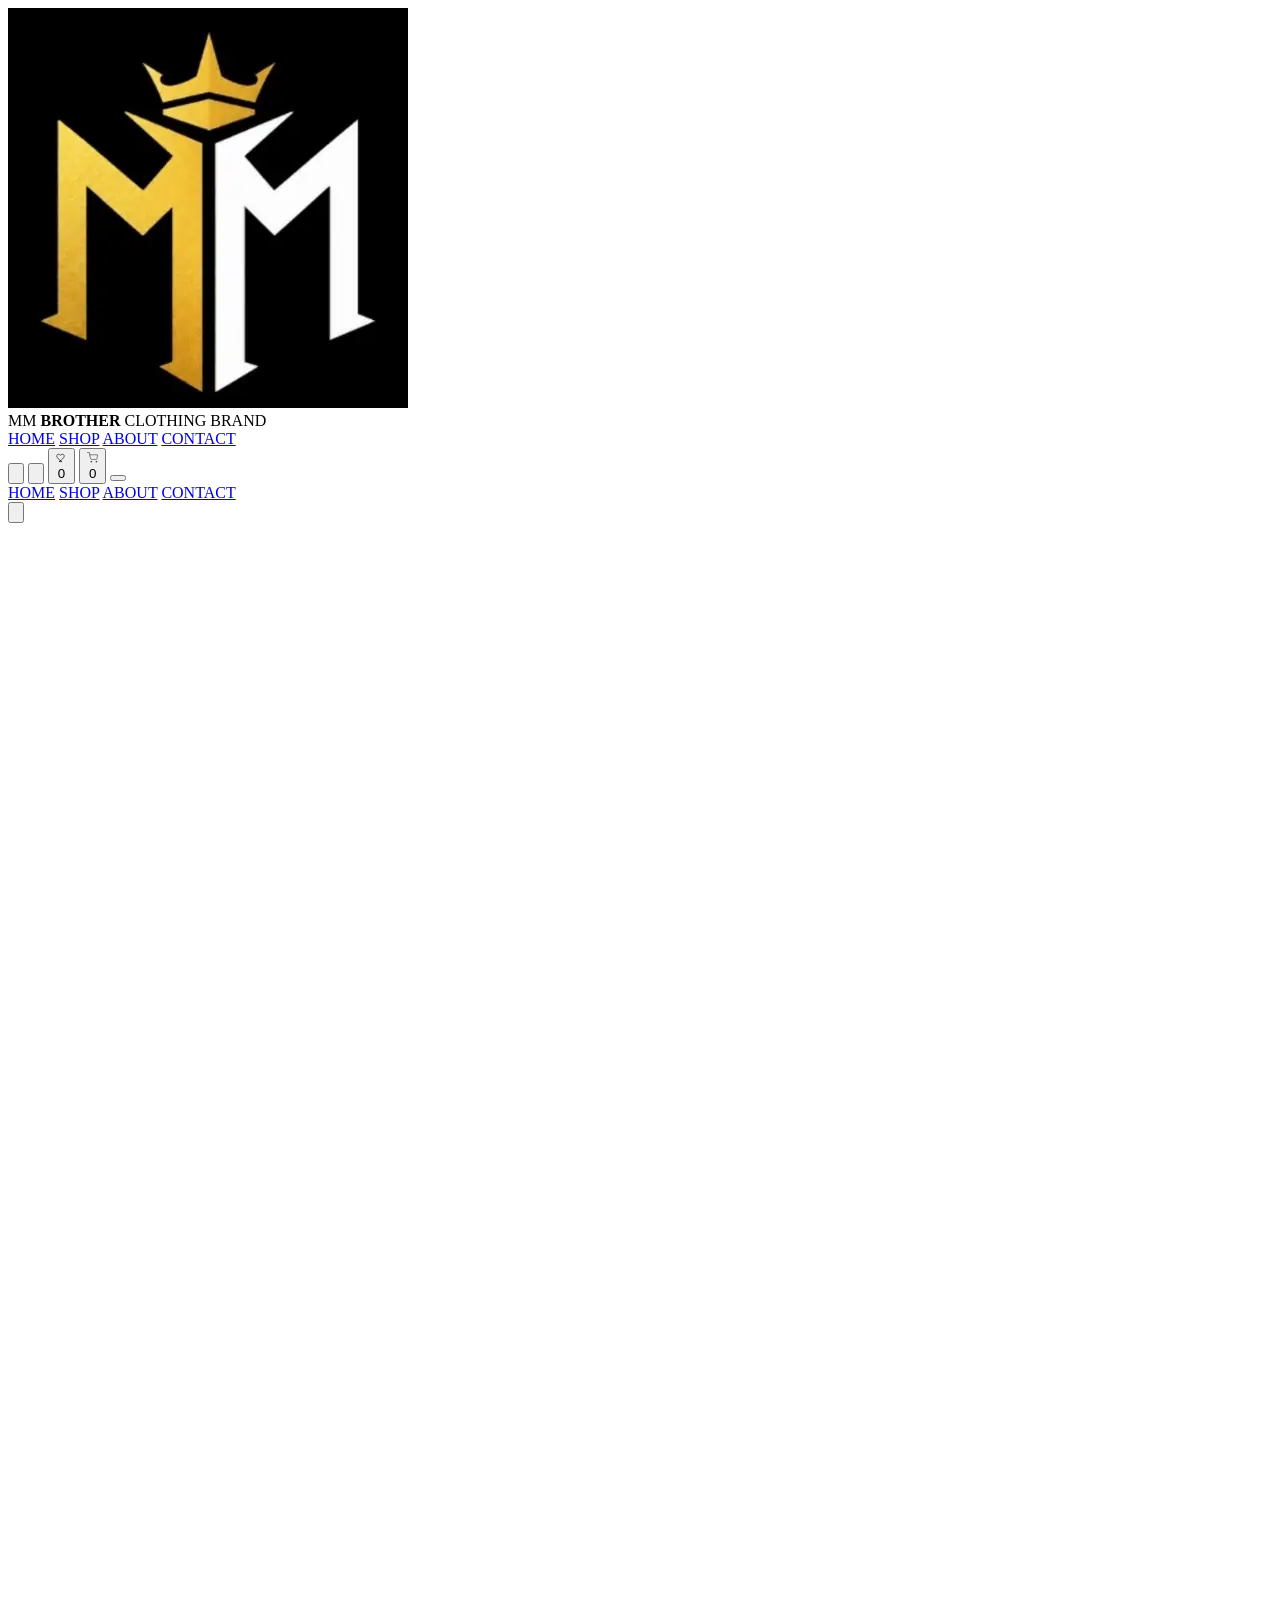
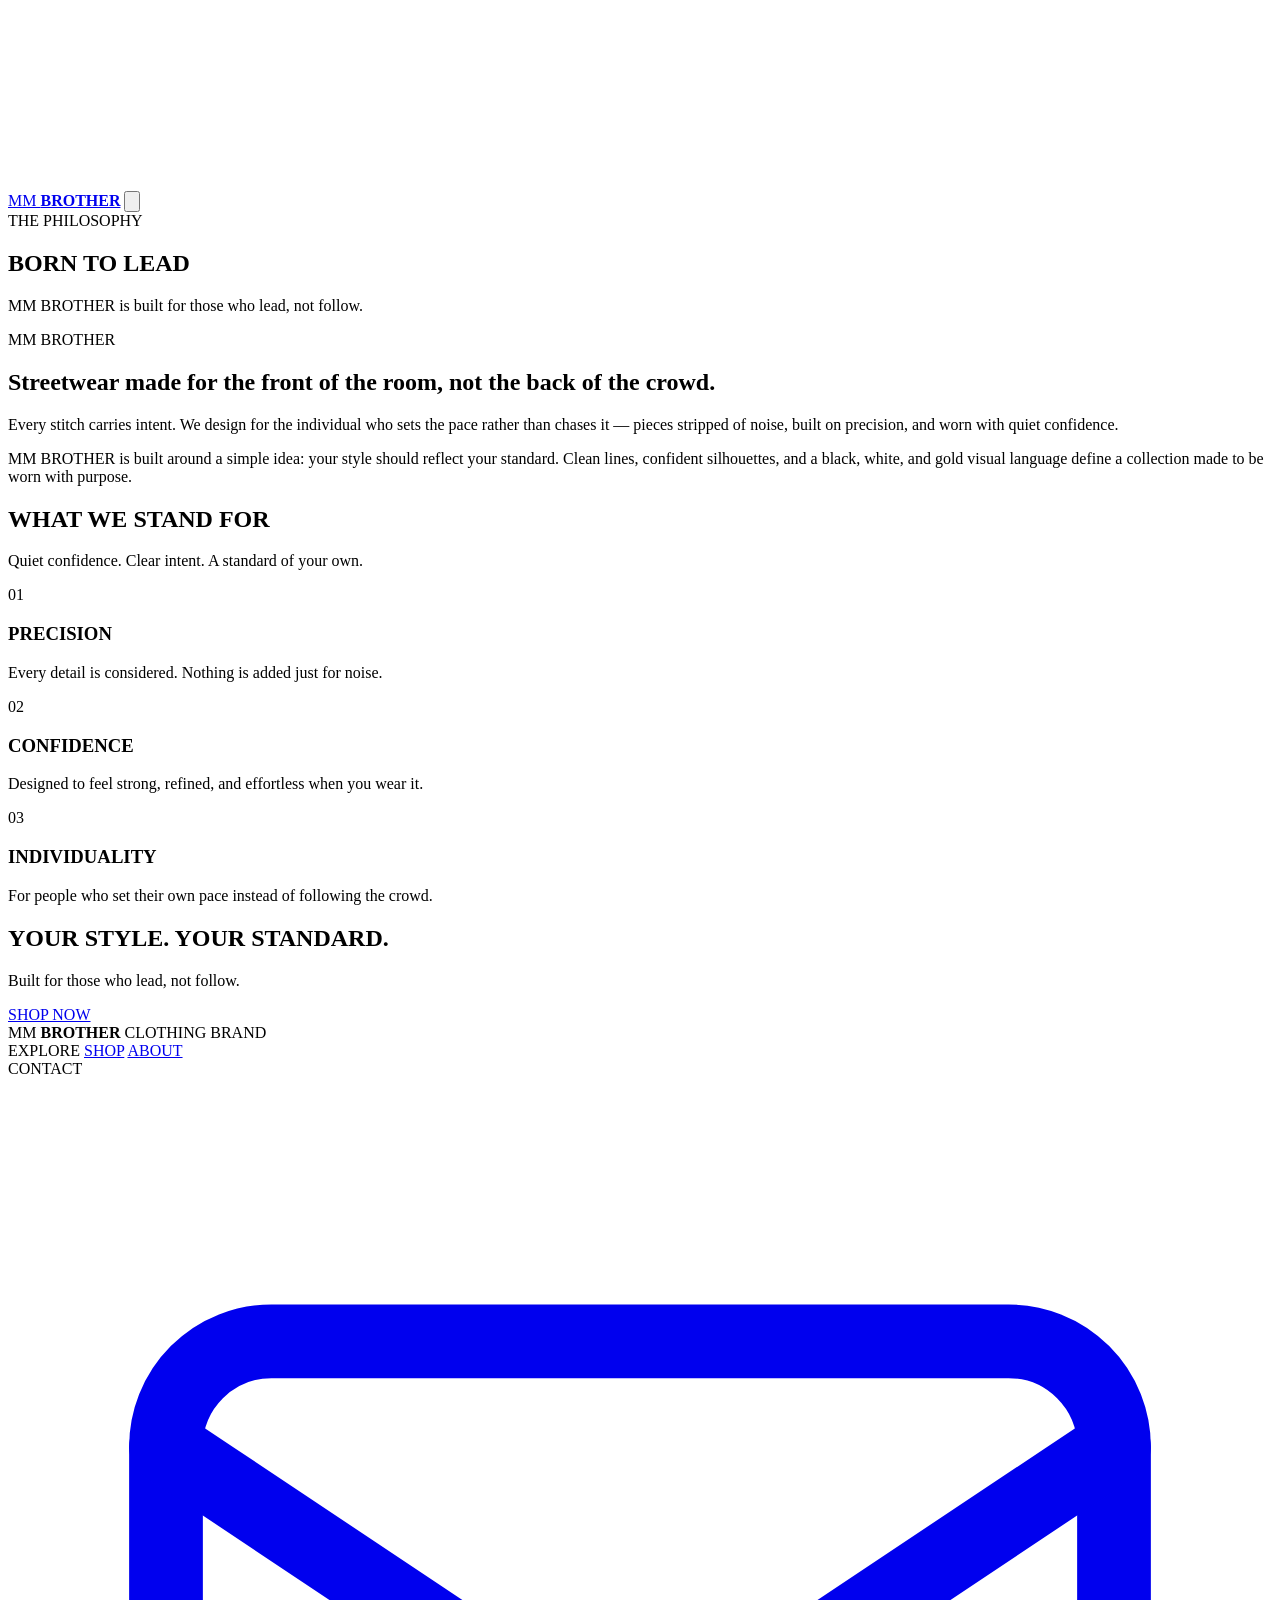
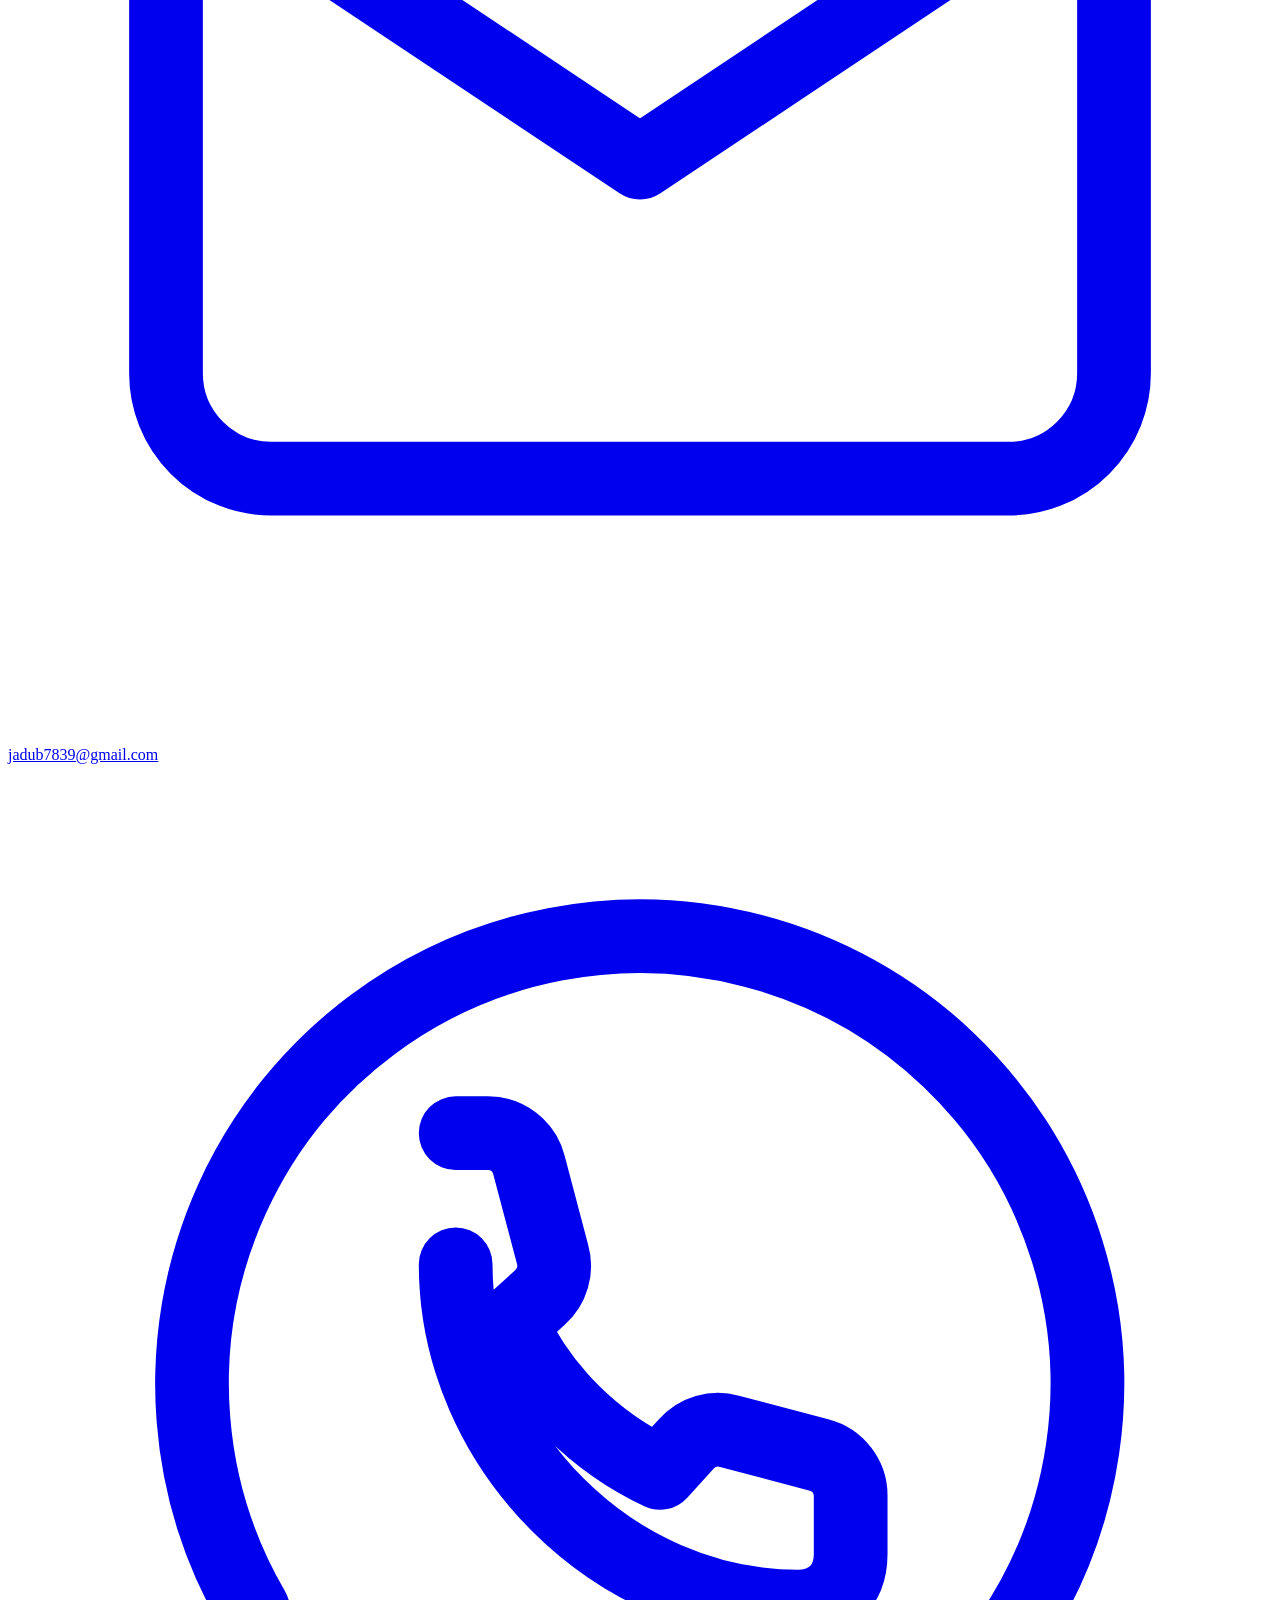
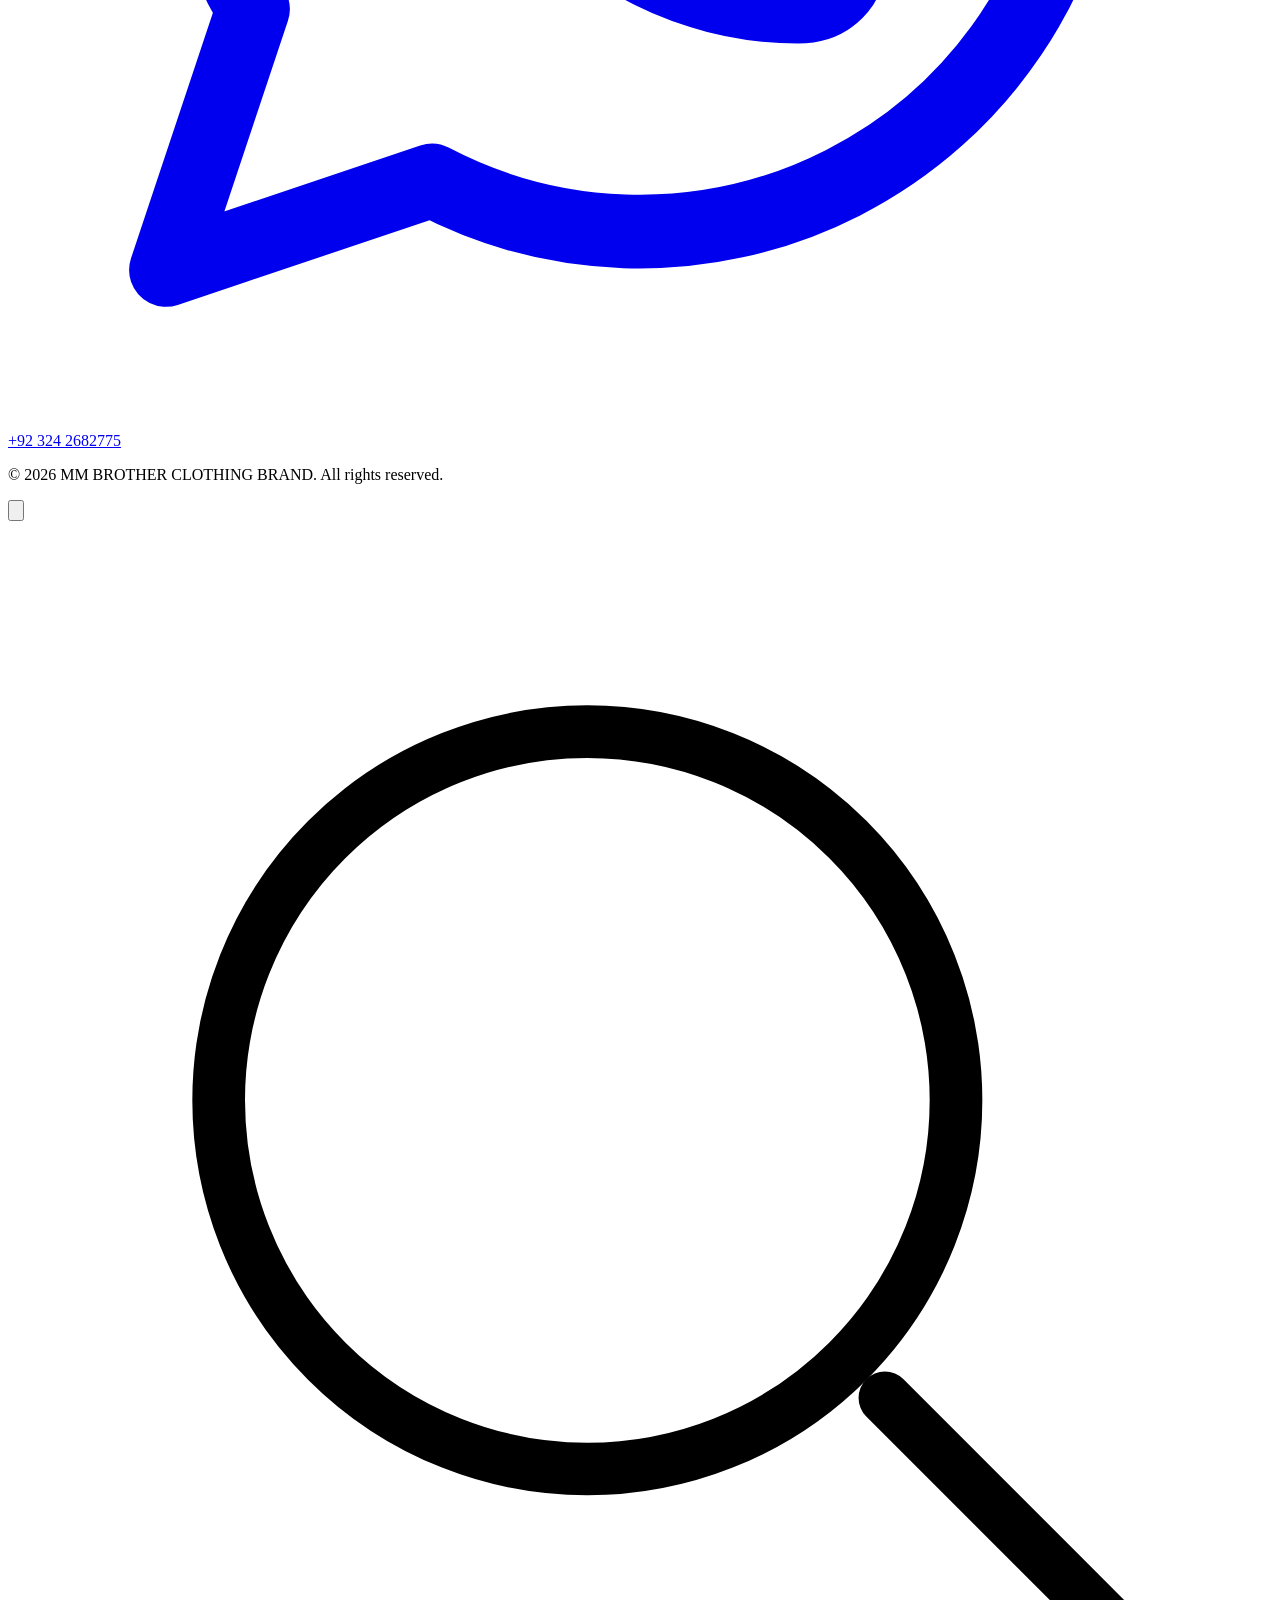
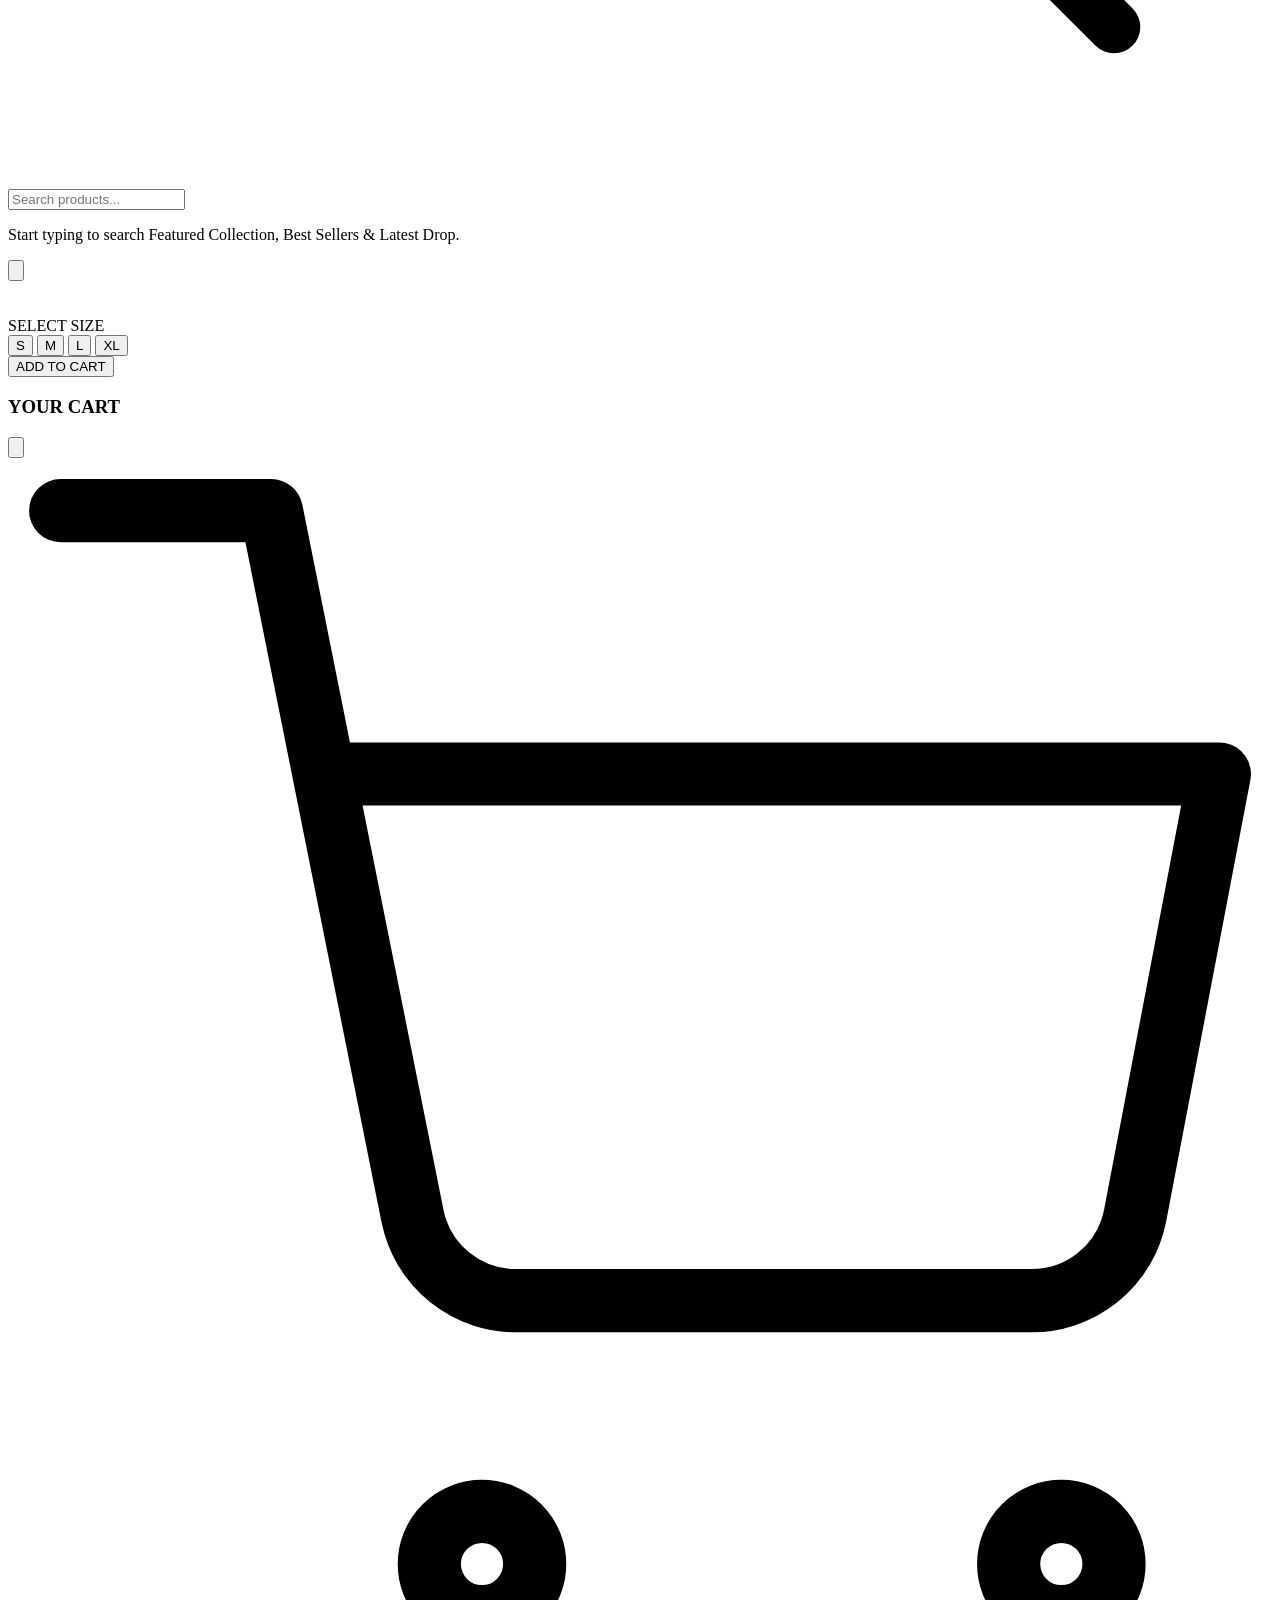
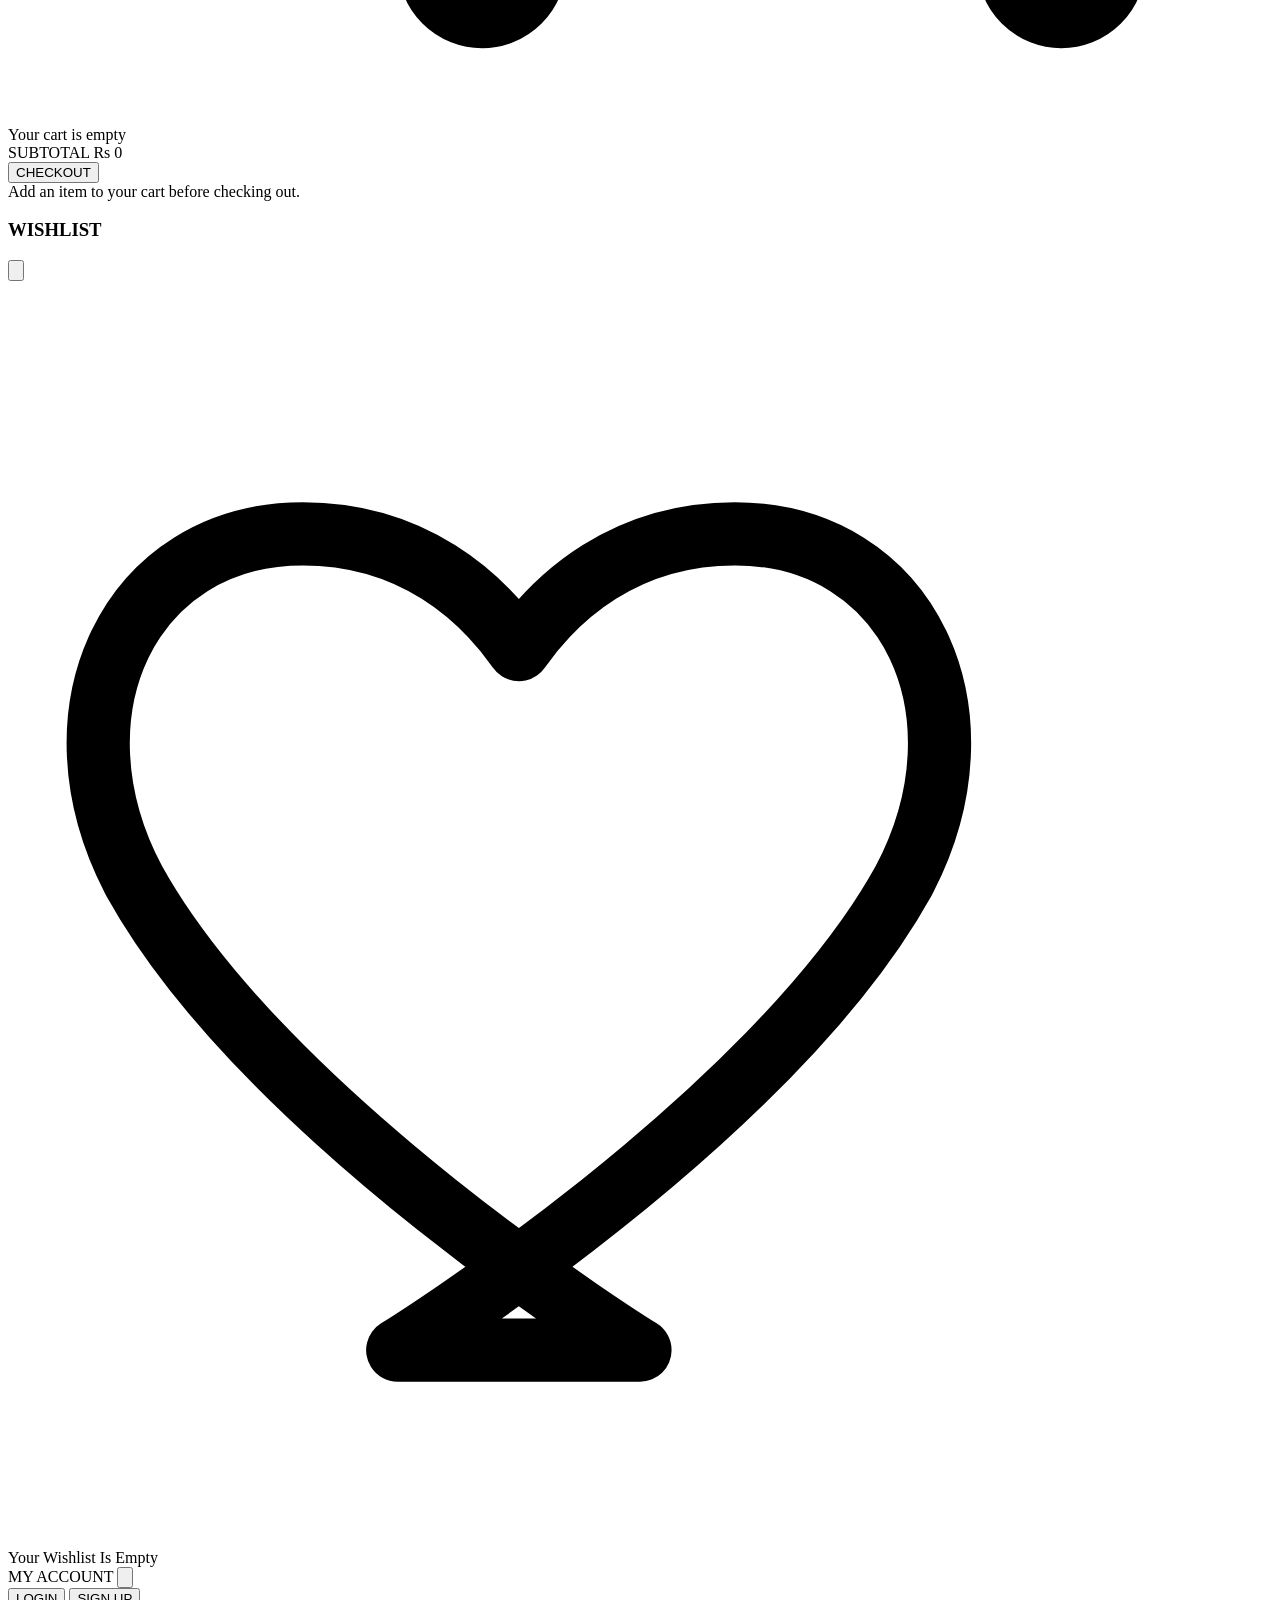
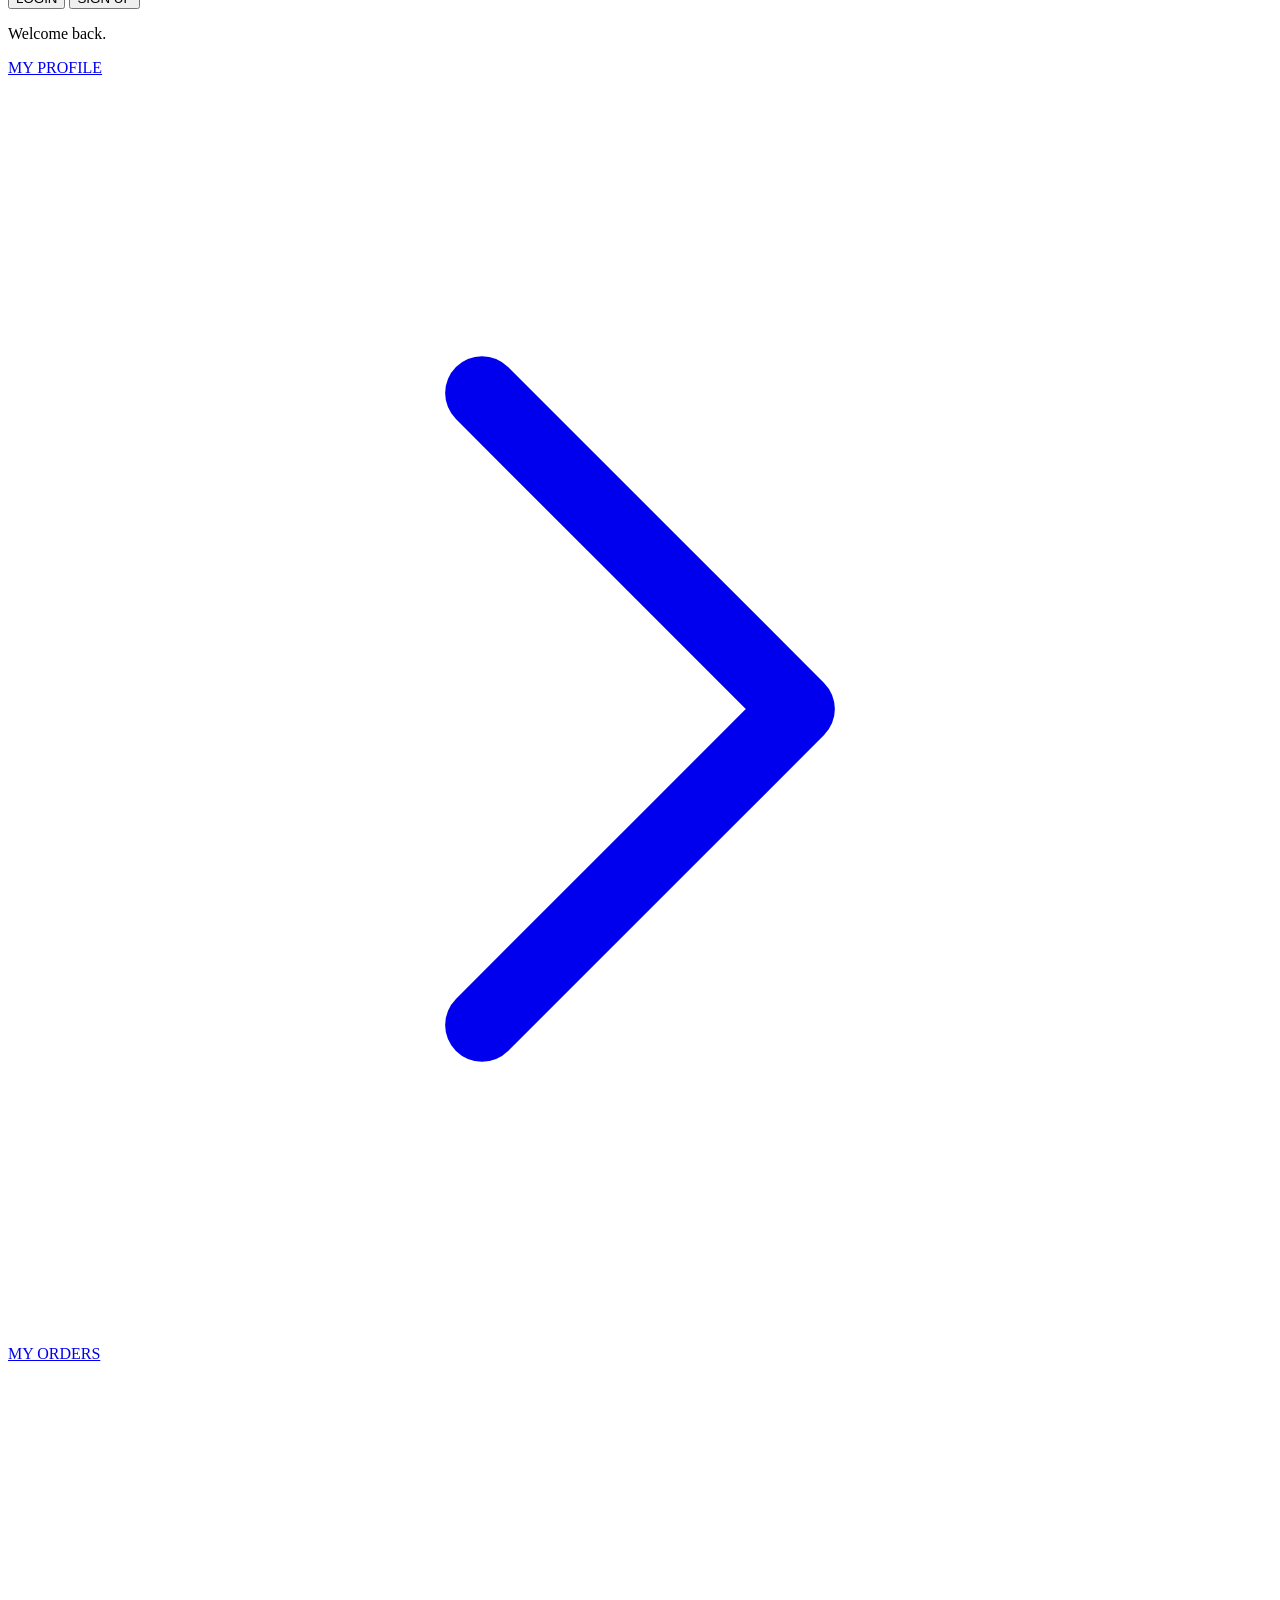
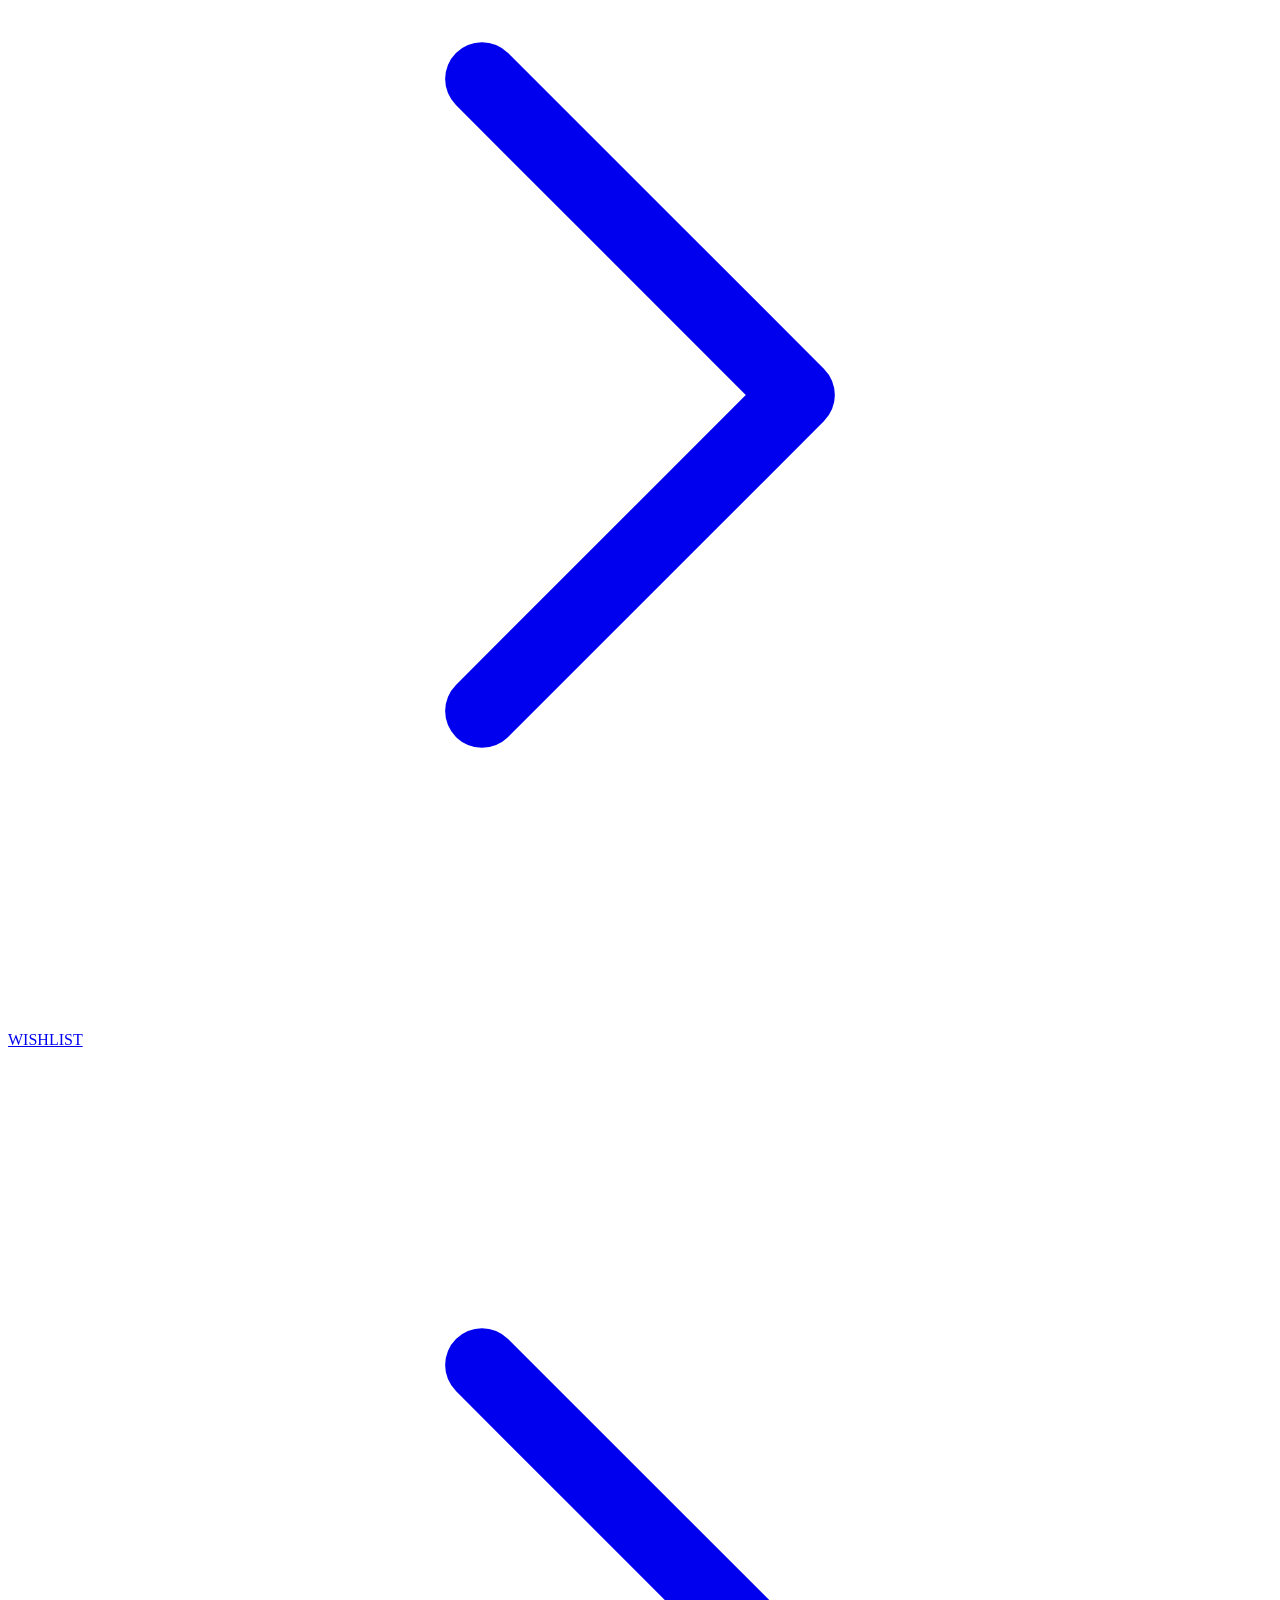
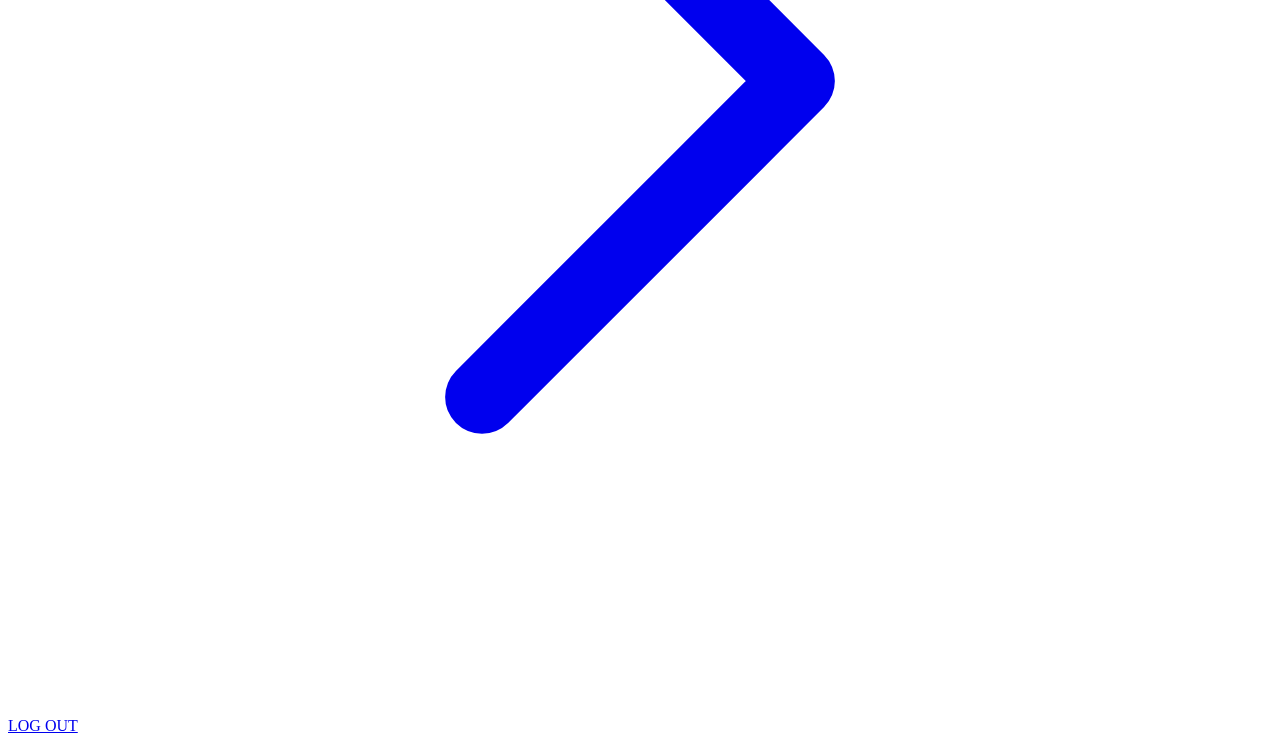
==== about.html @ 77993c88 "yeah mm-brother-website/ ├── index.html ├── shop.html ├── product.html ├── about.html ├── check" ====
<!DOCTYPE html>
<html lang="en">
<head>
<meta charset="UTF-8">
<meta name="viewport" content="width=device-width, initial-scale=1.0">
<title>MM BROTHER — Clothing Brand</title>
<link rel="preconnect" href="https://fonts.googleapis.com">
<link rel="preconnect" href="https://fonts.gstatic.com" crossorigin>
<link href="https://fonts.googleapis.com/css2?family=Bebas+Neue&family=Playfair+Display:ital@0;1&family=Jost:wght@300;400;500;600&display=swap" rel="stylesheet">
<!-- EmailJS: used to send the automatic welcome email from the Stay in the Know form (client-side email delivery). See the signup script near the end of the page for setup instructions. -->
<script src="https://cdn.jsdelivr.net/npm/@emailjs/browser@4/dist/email.min.js"></script>
<link rel="stylesheet" href="css/style.css">

</head>
<body style="overflow:hidden">

<audio id="orderConfirmSound" preload="auto" src="[data-uri]"></audio>

<div class="header-fade" id="headerFade"></div>

<!-- ===== HEADER ===== -->
<header id="siteHeader">
  <div class="logo-wrap">
    <div class="logo-mark"><img src="[data-uri]" alt="MM BROTHER crest"></div>
    <div class="logo-divider"></div>
    <div class="logo-text">
      <span class="logo-word">MM <b>BROTHER</b></span>
      <span class="logo-sub">CLOTHING&nbsp;BRAND</span>
    </div>
  </div>

  <nav class="main-nav">
    <a href="index.html">HOME</a>
    <a href="shop.html">SHOP</a>
    <a href="about.html" class="about-page-link">ABOUT</a>
    <a href="#contact">CONTACT</a>
  </nav>

  <div class="header-actions">
    <button class="icon-btn" id="searchIconBtn" aria-label="Search">
      <svg viewBox="0 0 24 24" fill="none" stroke="currentColor" stroke-linecap="round" stroke-linejoin="round"><circle cx="11" cy="11" r="7"></circle><line x1="21" y1="21" x2="16.65" y2="16.65"></line></svg>
    </button>
    <button class="icon-btn acct-desktop" id="accountBtnDesktop" aria-label="Account">
      <svg viewBox="0 0 24 24" fill="none" stroke="currentColor" stroke-linecap="round" stroke-linejoin="round"><path d="M20 21v-2a4 4 0 0 0-4-4H8a4 4 0 0 0-4 4v2"></path><circle cx="12" cy="7" r="4"></circle></svg>
    </button>
    <span class="action-divider acct-desktop"></span>
    <button class="icon-btn" id="wishlistIconBtn" aria-label="Wishlist">
      <svg viewBox="0 0 24 24" fill="none" stroke="currentColor" stroke-width="1.4" stroke-linecap="round" stroke-linejoin="round"><path d="M12 20.3s-7.1-4.4-9.6-8.9C.7 8.2 2.3 4.8 5.6 4.8c2.1 0 3.4 1.2 4.1 2.2.7-1 2-2.2 4.1-2.2 3.3 0 4.9 3.4 3.2 6.6-2.5 4.5-9.6 8.9-9.6 8.9z"></path></svg>
      <span class="cart-count" id="wishlistCountEl">0</span>
    </button>
    <button class="icon-btn" id="cartIconBtn" aria-label="Cart">
      <svg viewBox="0 0 24 24" fill="none" stroke="currentColor" stroke-linecap="round" stroke-linejoin="round"><circle cx="9" cy="21" r="1"></circle><circle cx="20" cy="21" r="1"></circle><path d="M1 1h4l2.68 13.39a2 2 0 0 0 2 1.61h9.72a2 2 0 0 0 2-1.61L23 6H6"></path></svg>
      <span class="cart-count" id="cartCountEl">0</span>
    </button>
    <button class="burger" id="burgerBtn" aria-label="Menu" aria-expanded="false">
      <span></span><span></span><span></span>
    </button>
  </div>
</header>

<div class="mobile-nav" id="mobileNav">
  <a href="index.html">HOME</a>
  <a href="shop.html">SHOP</a>
  <a href="about.html" class="about-page-link">ABOUT</a>
  <a href="#contact">CONTACT</a>
  <div class="m-sub">
    <button class="icon-btn" id="accountBtnMobile" aria-label="Account">
      <svg viewBox="0 0 24 24" fill="none" stroke="currentColor" stroke-linecap="round" stroke-linejoin="round"><path d="M20 21v-2a4 4 0 0 0-4-4H8a4 4 0 0 0-4 4v2"></path><circle cx="12" cy="7" r="4"></circle></svg>
    </button>
  </div>
</div>

<!-- ===== WHATSAPP FLOATING BUTTON ===== -->
<a href="https://wa.me/923242682775" target="_blank" rel="noopener" class="whatsapp-float" aria-label="Chat with us on WhatsApp">
  <svg viewBox="0 0 24 24" xmlns="http://www.w3.org/2000/svg" aria-hidden="true" focusable="false"><path fill="#FFFFFF" d="M17.472 14.382c-.297-.149-1.758-.867-2.03-.967-.273-.099-.471-.148-.67.15-.197.297-.767.966-.94 1.164-.173.199-.347.223-.644.075-.297-.15-1.255-.463-2.39-1.475-.883-.788-1.48-1.761-1.653-2.059-.173-.297-.018-.458.13-.606.134-.133.298-.347.446-.52.149-.174.198-.298.298-.497.099-.198.05-.371-.025-.52-.075-.149-.669-1.612-.916-2.207-.242-.579-.487-.5-.669-.51l-.57-.01c-.198 0-.52.074-.792.372-.272.297-1.04 1.016-1.04 2.479 0 1.462 1.065 2.875 1.213 3.074.149.198 2.096 3.2 5.077 4.487.709.306 1.262.489 1.694.625.712.227 1.36.195 1.871.118.571-.085 1.758-.719 2.006-1.413.248-.694.248-1.289.173-1.413-.074-.124-.272-.198-.57-.347m-5.421 7.403h-.004a9.87 9.87 0 01-5.031-1.378l-.361-.214-3.741.982.998-3.648-.235-.374a9.86 9.86 0 01-1.51-5.26c.001-5.45 4.436-9.884 9.888-9.884a9.82 9.82 0 016.988 2.898 9.825 9.825 0 012.893 6.994c-.003 5.45-4.437 9.884-9.885 9.884m8.413-18.297A11.815 11.815 0 0012.05 0C5.495 0 .16 5.335.157 11.892c0 2.096.547 4.142 1.588 5.945L.057 24l6.305-1.654a11.882 11.882 0 005.683 1.448h.005c6.554 0 11.89-5.335 11.893-11.893a11.821 11.821 0 00-3.48-8.413z"/></svg>
</a>

<!-- ===== ABOUT PAGE ===== -->
<div class="about-overlay open" id="aboutOverlay" aria-label="About MM Brother">
  <div class="about-topbar">
    <a href="#" class="about-logo" id="aboutLogoBack">MM <b>BROTHER</b></a>
    <button type="button" class="about-close" id="aboutClose" aria-label="Close About page">
      <svg viewBox="0 0 24 24" fill="none" stroke="currentColor" stroke-width="1.6" stroke-linecap="round" stroke-linejoin="round"><line x1="4" y1="4" x2="20" y2="20"></line><line x1="20" y1="4" x2="4" y2="20"></line></svg>
    </button>
  </div>

  <section class="about-hero">
    <div class="about-hero-inner">
      <div class="about-eyebrow"><span class="line"></span> THE PHILOSOPHY <span class="line"></span></div>
      <h1 class="about-title">BORN <span class="accent">TO</span> LEAD</h1>
      <p class="about-hero-sub">MM BROTHER is built for those who lead, not follow.</p>
    </div>
  </section>

  <section class="about-story">
    <div class="about-story-grid">
      <div class="about-story-label">MM <span class="accent">BROTHER</span></div>
      <div class="about-story-copy">
        <h2>Streetwear made for the front of the room, not the back of the crowd.</h2>
        <p>Every stitch carries intent. We design for the individual who sets the pace rather than chases it — pieces stripped of noise, built on precision, and worn with quiet confidence.</p>
        <p>MM BROTHER is built around a simple idea: your style should reflect your standard. Clean lines, confident silhouettes, and a black, white, and gold visual language define a collection made to be worn with purpose.</p>
      </div>
    </div>
  </section>

  <section class="about-values">
    <div class="about-values-inner">
      <div class="about-values-head">
        <h2>WHAT WE <span class="accent">STAND FOR</span></h2>
        <p>Quiet confidence. Clear intent. A standard of your own.</p>
      </div>
      <div class="about-values-grid">
        <article class="about-value">
          <div class="about-value-number">01</div>
          <h3>PRECISION</h3>
          <p>Every detail is considered. Nothing is added just for noise.</p>
        </article>
        <article class="about-value">
          <div class="about-value-number">02</div>
          <h3>CONFIDENCE</h3>
          <p>Designed to feel strong, refined, and effortless when you wear it.</p>
        </article>
        <article class="about-value">
          <div class="about-value-number">03</div>
          <h3>INDIVIDUALITY</h3>
          <p>For people who set their own pace instead of following the crowd.</p>
        </article>
      </div>
    </div>
  </section>

  <section class="about-footer-cta">
    <h2>YOUR STYLE. <span class="accent">YOUR STANDARD.</span></h2>
    <p>Built for those who lead, not follow.</p>
    <a href="shop.html" class="btn btn-solid about-shop-btn">SHOP NOW</a>
  </section>
</div>

<footer class="site-footer" id="contact">
  <div class="footer-top">
    <div class="footer-brand">
      <span class="footer-logo">MM <b>BROTHER</b></span>
      <span class="footer-tagline">CLOTHING&nbsp;BRAND</span>
    </div>

    <nav class="footer-nav">
      <span class="footer-col-title">EXPLORE</span>
      <a href="shop.html">SHOP</a>
      <a href="about.html" class="about-page-link">ABOUT</a>
    </nav>

    <div class="footer-contact">
      <span class="footer-col-title">CONTACT</span>
      <a href="mailto:jadub7839@gmail.com" class="footer-contact-link">
        <svg viewBox="0 0 24 24" fill="none" stroke="currentColor" stroke-width="1.4" stroke-linecap="round" stroke-linejoin="round"><rect x="3" y="5" width="18" height="14" rx="2"></rect><path d="M3 7l9 6 9-6"></path></svg>
        jadub7839@gmail.com
      </a>
      <a href="https://wa.me/923242682775" target="_blank" rel="noopener" class="footer-contact-link">
        <svg viewBox="0 0 24 24" fill="none" stroke="currentColor" stroke-width="1.4" stroke-linecap="round" stroke-linejoin="round"><path d="M3 21l1.65-4.95A8.5 8.5 0 1 1 8.05 19.3L3 21z"></path><path d="M8.5 9.5c0 3.5 3 6.5 6.5 6.5.6 0 1-.4 1-1v-1.1a.8.8 0 0 0-.6-.78l-1.7-.45a.8.8 0 0 0-.82.24l-.5.55a5.9 5.9 0 0 1-2.83-2.83l.55-.5a.8.8 0 0 0 .24-.82l-.45-1.7a.8.8 0 0 0-.78-.6H8.5"></path></svg>
        +92 324 2682775
      </a>
    </div>

  </div>

  <div class="footer-divider"></div>

  <div class="footer-bottom">
    <p class="footer-copy">&copy; 2026 MM BROTHER CLOTHING BRAND. All rights reserved.</p>
  </div>
</footer>

<!-- ===== SEARCH OVERLAY ===== -->
<div class="search-overlay" id="searchOverlay">
  <div class="search-panel">
    <button class="search-close" id="searchClose" aria-label="Close search">
      <svg viewBox="0 0 24 24" fill="none" stroke="currentColor" stroke-width="1.6" stroke-linecap="round" stroke-linejoin="round"><line x1="4" y1="4" x2="20" y2="20"></line><line x1="20" y1="4" x2="4" y2="20"></line></svg>
    </button>
    <div class="search-bar">
      <svg viewBox="0 0 24 24" fill="none" stroke="currentColor" stroke-linecap="round" stroke-linejoin="round"><circle cx="11" cy="11" r="7"></circle><line x1="21" y1="21" x2="16.65" y2="16.65"></line></svg>
      <input type="text" class="search-input" id="searchInput" placeholder="Search products..." autocomplete="off">
    </div>
    <div class="search-body" id="searchBody">
      <p class="search-hint">Start typing to search Featured Collection, Best Sellers &amp; Latest Drop.</p>
    </div>
  </div>
</div>

<!-- ===== QUICK VIEW MODAL ===== -->
<div class="qv-overlay" id="qvOverlay">
  <div class="qv-panel">
    <button class="qv-close" id="qvClose" aria-label="Close quick view">
      <svg viewBox="0 0 24 24" fill="none" stroke="currentColor" stroke-width="1.6" stroke-linecap="round" stroke-linejoin="round"><line x1="4" y1="4" x2="20" y2="20"></line><line x1="20" y1="4" x2="4" y2="20"></line></svg>
    </button>
    <div class="qv-image">
      <img id="qvImage" src="" alt="">
    </div>
    <div class="qv-info">
      <h3 class="qv-name" id="qvName"></h3>
      <span class="qv-price" id="qvPrice"></span>
      <div class="qv-sizes-label" id="qvSizesLabel">SELECT SIZE</div>
      <div class="qv-sizes" id="qvSizes">
        <button class="qv-size">S</button>
        <button class="qv-size">M</button>
        <button class="qv-size">L</button>
        <button class="qv-size">XL</button>
      </div>
      <button class="btn btn-solid qv-add" id="qvAddBtn">ADD TO CART</button>
    </div>
  </div>
</div>

<!-- ===== CART DRAWER ===== -->
<div class="cart-overlay" id="cartOverlay">
  <div class="cart-drawer" role="dialog" aria-label="Shopping cart">
    <div class="cart-drawer-head">
      <h3 class="cart-drawer-title">YOUR CART <span id="cartDrawerCount"></span></h3>
      <button class="cart-close" id="cartClose" aria-label="Close cart">
        <svg viewBox="0 0 24 24" fill="none" stroke="currentColor" stroke-width="1.6" stroke-linecap="round" stroke-linejoin="round"><line x1="4" y1="4" x2="20" y2="20"></line><line x1="20" y1="4" x2="4" y2="20"></line></svg>
      </button>
    </div>
    <div class="cart-drawer-body" id="cartDrawerBody">
      <div class="cart-empty" id="cartEmptyState">
        <svg viewBox="0 0 24 24" fill="none" stroke="currentColor" stroke-width="1.2" stroke-linecap="round" stroke-linejoin="round"><circle cx="9" cy="21" r="1"></circle><circle cx="20" cy="21" r="1"></circle><path d="M1 1h4l2.68 13.39a2 2 0 0 0 2 1.61h9.72a2 2 0 0 0 2-1.61L23 6H6"></path></svg>
        <span>Your cart is empty</span>
      </div>
    </div>
    <div class="cart-drawer-footer">
      <div class="cart-subtotal-row">
        <span class="cart-subtotal-label">SUBTOTAL</span>
        <span class="cart-subtotal-value" id="cartSubtotal">Rs 0</span>
      </div>
      <button type="button" class="btn btn-solid" id="checkoutBtn">CHECKOUT</button>
      <div class="cart-empty-note" id="checkoutEmptyNote">Add an item to your cart before checking out.</div>
    </div>
  </div>
</div>

<!-- ===== WISHLIST PANEL ===== -->
<div class="wishlist-overlay" id="wishlistOverlay">
  <div class="wishlist-drawer" role="dialog" aria-label="Wishlist">
    <div class="wishlist-drawer-head">
      <h3 class="wishlist-drawer-title">WISHLIST <span id="wishlistDrawerCount"></span></h3>
      <button class="wishlist-close" id="wishlistClose" aria-label="Close wishlist">
        <svg viewBox="0 0 24 24" fill="none" stroke="currentColor" stroke-width="1.6" stroke-linecap="round" stroke-linejoin="round"><line x1="4" y1="4" x2="20" y2="20"></line><line x1="20" y1="4" x2="4" y2="20"></line></svg>
      </button>
    </div>
    <div class="wishlist-drawer-body" id="wishlistDrawerBody">
      <div class="wishlist-empty" id="wishlistEmptyState">
        <svg viewBox="0 0 24 24" fill="none" stroke="currentColor" stroke-width="1.2" stroke-linecap="round" stroke-linejoin="round"><path d="M12 20.3s-7.1-4.4-9.6-8.9C.7 8.2 2.3 4.8 5.6 4.8c2.1 0 3.4 1.2 4.1 2.2.7-1 2-2.2 4.1-2.2 3.3 0 4.9 3.4 3.2 6.6-2.5 4.5-9.6 8.9-9.6 8.9z"></path></svg>
        <span class="wishlist-empty-title">Your Wishlist Is Empty</span>
      </div>
    </div>
  </div>
</div>

<!-- ===== ACCOUNT PANEL ===== -->
<div class="acct-overlay" id="acctOverlay"></div>
<div class="acct-panel" id="acctPanel" role="dialog" aria-label="My Account">
  <div class="acct-head">
    <span class="acct-title">MY ACCOUNT</span>
    <button class="acct-close" id="acctClose" aria-label="Close account panel">
      <svg viewBox="0 0 24 24" fill="none" stroke="currentColor" stroke-width="1.6" stroke-linecap="round" stroke-linejoin="round"><line x1="4" y1="4" x2="20" y2="20"></line><line x1="20" y1="4" x2="4" y2="20"></line></svg>
    </button>
  </div>
  <div class="acct-body">

    <div class="acct-guest" id="acctGuestView">
      <button class="btn btn-solid" id="acctLoginBtn">LOGIN</button>
      <button class="btn btn-outline" id="acctSignupBtn">SIGN UP</button>
    </div>

    <div class="acct-user" id="acctUserView">
      <p class="acct-user-greet">Welcome back.</p>
      <a href="#" class="acct-nav-link">
        MY PROFILE
        <svg viewBox="0 0 24 24" fill="none" stroke="currentColor" stroke-width="1.4" stroke-linecap="round" stroke-linejoin="round"><path d="M9 18l6-6-6-6"></path></svg>
      </a>
      <a href="#" class="acct-nav-link">
        MY ORDERS
        <svg viewBox="0 0 24 24" fill="none" stroke="currentColor" stroke-width="1.4" stroke-linecap="round" stroke-linejoin="round"><path d="M9 18l6-6-6-6"></path></svg>
      </a>
      <a href="#" class="acct-nav-link">
        WISHLIST
        <svg viewBox="0 0 24 24" fill="none" stroke="currentColor" stroke-width="1.4" stroke-linecap="round" stroke-linejoin="round"><path d="M9 18l6-6-6-6"></path></svg>
      </a>
      <a href="#" class="acct-nav-link logout" id="acctLogoutBtn">LOG OUT</a>
    </div>

  </div>
</div>

<script src="js/script.js" defer></script>

</body>
</html>
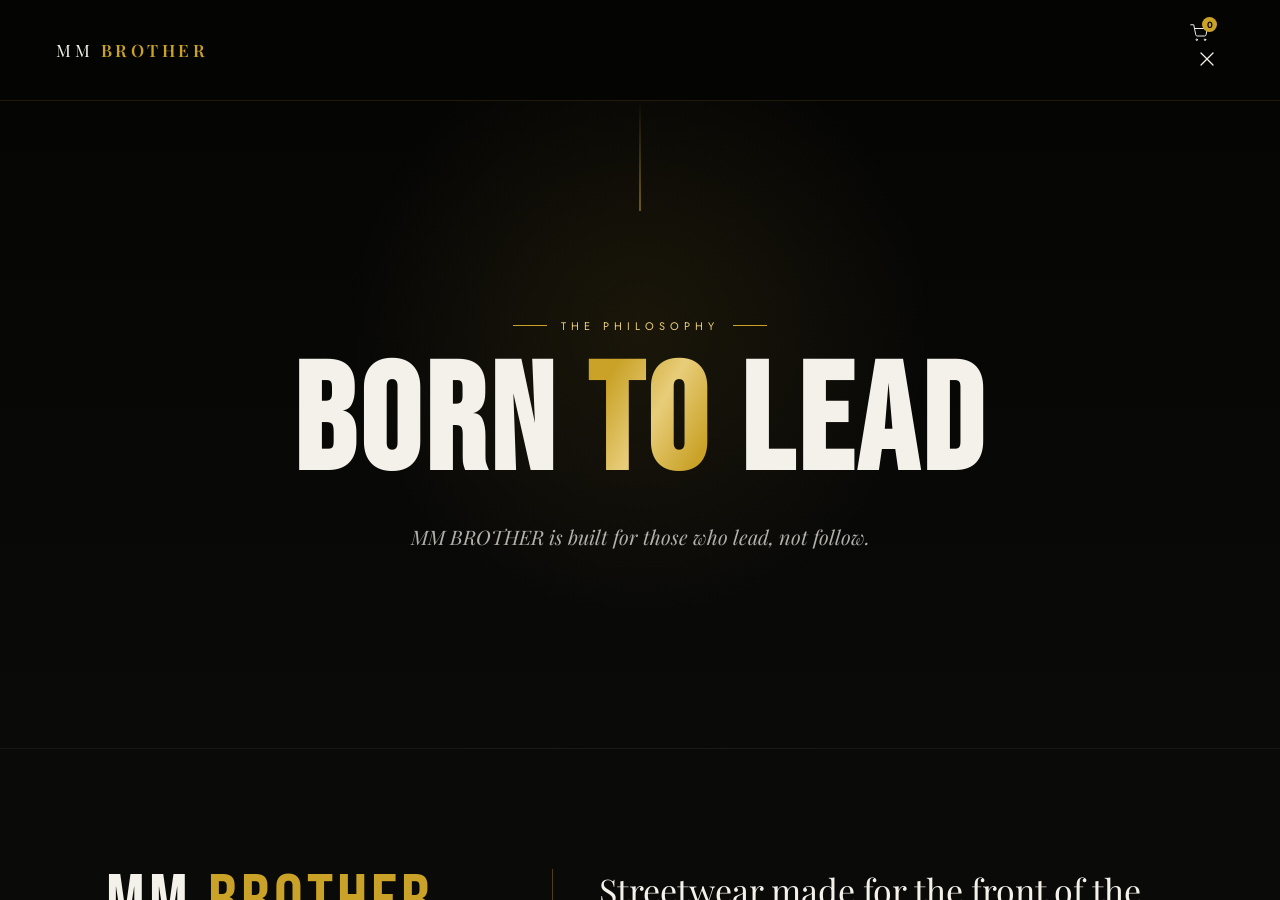
==== commit 1beb83de: "Fix HTML structure and add cart button" ====
--- a/about.html
+++ b/about.html
@@ -1,4 +1,4 @@
-<!DOCTYPE html>
+ <!DOCTYPE html>
 <html lang="en">
 <head>
 <meta charset="UTF-8">
@@ -79,9 +79,15 @@
 <div class="about-overlay open" id="aboutOverlay" aria-label="About MM Brother">
   <div class="about-topbar">
     <a href="#" class="about-logo" id="aboutLogoBack">MM <b>BROTHER</b></a>
-    <button type="button" class="about-close" id="aboutClose" aria-label="Close About page">
-      <svg viewBox="0 0 24 24" fill="none" stroke="currentColor" stroke-width="1.6" stroke-linecap="round" stroke-linejoin="round"><line x1="4" y1="4" x2="20" y2="20"></line><line x1="20" y1="4" x2="4" y2="20"></line></svg>
-    </button>
+    <div class="topbar-actions">
+      <button class="icon-btn" id="aboutCartIconBtn" aria-label="Cart" data-cart-icon-extra>
+        <svg viewBox="0 0 24 24" fill="none" stroke="currentColor" stroke-linecap="round" stroke-linejoin="round"><circle cx="9" cy="21" r="1"></circle><circle cx="20" cy="21" r="1"></circle><path d="M1 1h4l2.68 13.39a2 2 0 0 0 2 1.61h9.72a2 2 0 0 0 2-1.61L23 6H6"></path></svg>
+        <span class="cart-count" id="aboutCartCountEl" data-cart-count-extra>0</span>
+      </button>
+      <button type="button" class="about-close" id="aboutClose" aria-label="Close About page">
+        <svg viewBox="0 0 24 24" fill="none" stroke="currentColor" stroke-width="1.6" stroke-linecap="round" stroke-linejoin="round"><line x1="4" y1="4" x2="20" y2="20"></line><line x1="20" y1="4" x2="4" y2="20"></line></svg>
+      </button>
+    </div>
   </div>
 
   <section class="about-hero">
--- a/css/style.css
+++ b/css/style.css
@@ -0,0 +1,3473 @@
+  :root{
+    --black: #0a0a09;
+    --black-deep: #050504;
+    --white: #f3f1ea;
+    --gold: #c9a227;
+    --gold-light: #e8cd7a;
+    --gold-dim: rgba(201,162,39,0.35);
+    --gold-faint: rgba(201,162,39,0.14);
+    --confirm-green: #3fb875;
+    --confirm-green-dim: rgba(63,184,117,0.3);
+  }
+
+  *{margin:0;padding:0;box-sizing:border-box;}
+
+  html{scroll-behavior:smooth;}
+
+  body{
+    background:var(--black);
+    color:var(--white);
+    font-family:'Jost', sans-serif;
+    overflow-x:hidden;
+    -webkit-font-smoothing:antialiased;
+  }
+
+  a{text-decoration:none;color:inherit;}
+  button{font-family:inherit;cursor:pointer;}
+  ul{list-style:none;}
+
+  ::selection{background:var(--gold);color:var(--black);}
+
+  :focus-visible{outline:1px solid var(--gold-light);outline-offset:3px;}
+
+  /* ---------- Header ---------- */
+  .header-fade{
+    position:fixed;
+    top:0; left:0; right:0;
+    height:280px;
+    z-index:45;
+    pointer-events:none;
+    background:linear-gradient(to bottom,
+      rgba(5,5,4,0.62) 0%,
+      rgba(5,5,4,0.48) 20%,
+      rgba(5,5,4,0.32) 40%,
+      rgba(5,5,4,0.18) 60%,
+      rgba(5,5,4,0.08) 80%,
+      rgba(5,5,4,0) 100%);
+    transition:opacity .5s ease;
+  }
+  .header-fade.hidden{ opacity:0; }
+
+  header{
+    position:fixed;
+    top:0; left:0; right:0;
+    z-index:50;
+    display:flex;
+    align-items:center;
+    justify-content:space-between;
+    padding:26px 56px;
+    background:transparent;
+    transition:padding .4s ease, background .4s ease;
+  }
+
+  header::after{
+    content:'';
+    position:absolute;
+    left:0; right:0; bottom:0;
+    height:1px;
+    background:var(--gold-faint);
+    opacity:0;
+    transition:opacity .5s ease;
+    pointer-events:none;
+  }
+
+  header.scrolled{
+    padding:15px 56px;
+    background:rgba(5,5,4,0.94);
+    backdrop-filter:blur(12px);
+  }
+
+  header.scrolled::after{
+    opacity:1;
+  }
+
+  .logo-wrap{
+    display:flex;
+    align-items:center;
+    gap:16px;
+    flex:1;
+  }
+
+  .logo-mark{
+    position:relative;
+    width:46px;
+    height:46px;
+    flex:none;
+    border-radius:2px;
+    overflow:hidden;
+    transition:width .4s ease, height .4s ease;
+  }
+  .logo-mark img{
+    position:absolute;
+    inset:0;
+    width:100%;
+    height:100%;
+    object-fit:cover;
+  }
+  header.scrolled .logo-mark{ width:38px; height:38px; }
+
+  .logo-divider{
+    width:1px;
+    height:30px;
+    background:linear-gradient(to bottom, transparent, var(--gold-dim), transparent);
+    flex:none;
+  }
+
+  .logo-text{
+    display:flex;
+    flex-direction:column;
+    gap:4px;
+    line-height:1;
+  }
+
+  .logo-word{
+    font-family:'Playfair Display', serif;
+    font-size:17px;
+    letter-spacing:3.5px;
+    color:var(--white);
+    white-space:nowrap;
+  }
+  .logo-word b{ color:var(--gold); font-weight:600; }
+
+  .logo-sub{
+    font-family:'Jost', sans-serif;
+    font-weight:400;
+    font-size:8.5px;
+    letter-spacing:3.5px;
+    color:var(--gold-light);
+    opacity:.7;
+    white-space:nowrap;
+  }
+
+  nav.main-nav{
+    display:flex;
+    gap:46px;
+    flex:1.5;
+    justify-content:center;
+  }
+
+  nav.main-nav a{
+    position:relative;
+    font-size:12px;
+    letter-spacing:2.5px;
+    font-weight:500;
+    color:var(--white);
+    padding-bottom:7px;
+    transition:color .3s ease;
+  }
+
+  nav.main-nav a::after{
+    content:'';
+    position:absolute;
+    left:50%; right:50%;
+    bottom:0;
+    height:1px;
+    background:var(--gold);
+    transition:left .35s ease, right .35s ease;
+  }
+
+  nav.main-nav a:hover{ color:var(--gold-light); }
+  nav.main-nav a:hover::after{ left:0; right:0; }
+
+  .header-actions{
+    display:flex;
+    align-items:center;
+    gap:24px;
+    flex:1;
+    justify-content:flex-end;
+  }
+
+  .action-divider{
+    width:1px;
+    height:20px;
+    background:rgba(243,241,234,0.16);
+  }
+
+  .icon-btn{
+    display:flex;
+    align-items:center;
+    justify-content:center;
+    background:none;
+    border:none;
+    color:var(--white);
+    position:relative;
+    transition:color .3s ease, transform .3s ease;
+  }
+  .icon-btn:hover{ color:var(--gold-light); transform:translateY(-1px); }
+  .icon-btn svg{ width:18px; height:18px; stroke-width:1.3; display:block; }
+
+  .cart-count{
+    position:absolute;
+    top:-7px; right:-9px;
+    background:var(--gold);
+    color:var(--black-deep);
+    font-size:9px;
+    font-weight:600;
+    width:15px; height:15px;
+    border-radius:50%;
+    display:flex; align-items:center; justify-content:center;
+  }
+
+  .burger{
+    display:none;
+    flex-direction:column;
+    gap:5px;
+    background:none;
+    border:none;
+    z-index:60;
+  }
+  .burger span{
+    width:24px; height:1px;
+    background:var(--white);
+    transition:all .3s ease;
+  }
+  .burger.active span:nth-child(1){ transform:translateY(6px) rotate(45deg); }
+  .burger.active span:nth-child(2){ opacity:0; }
+  .burger.active span:nth-child(3){ transform:translateY(-6px) rotate(-45deg); }
+
+  .mobile-nav{
+    position:fixed;
+    inset:0;
+    background:var(--black-deep);
+    z-index:55;
+    display:flex;
+    flex-direction:column;
+    align-items:center;
+    justify-content:center;
+    gap:34px;
+    transform:translateY(-100%);
+    transition:transform .5s cubic-bezier(.77,0,.18,1);
+  }
+  .mobile-nav.open{ transform:translateY(0); }
+  .mobile-nav a{
+    font-family:'Playfair Display', serif;
+    font-size:26px;
+    letter-spacing:3px;
+    color:var(--white);
+  }
+  .mobile-nav a:hover{ color:var(--gold); }
+  .mobile-nav .m-sub{
+    display:flex; gap:30px; margin-top:20px;
+  }
+  .mobile-nav .m-sub .icon-btn svg{ width:22px; height:22px; }
+
+  /* ---------- Hero ---------- */
+  .hero-scroll-wrap{
+    position:relative;
+    height:150svh;
+  }
+
+  .hero{
+    position:sticky;
+    top:0;
+    height:100svh;
+    width:100%;
+    overflow:hidden;
+    display:flex;
+    align-items:center;
+    justify-content:center;
+  }
+
+  .hero video{
+    position:absolute;
+    top:50%; left:50%;
+    min-width:100%; min-height:100%;
+    width:auto; height:auto;
+    transform:translate(-50%,-50%) scale(1.08);
+    object-fit:cover;
+    pointer-events:none;
+    z-index:1;
+    will-change:transform;
+    transition:transform .08s linear;
+  }
+
+  .hero-overlay{
+    position:absolute;
+    inset:0;
+    z-index:2;
+    background:
+      radial-gradient(ellipse 70% 55% at 50% 78%, rgba(5,5,4,0.55) 0%, rgba(5,5,4,0) 70%),
+      linear-gradient(to top, rgba(5,5,4,0.97) 0%, rgba(5,5,4,0.45) 34%, rgba(5,5,4,0.12) 58%, rgba(5,5,4,0.5) 100%),
+      linear-gradient(to right, rgba(5,5,4,0.32) 0%, rgba(5,5,4,0) 20%, rgba(5,5,4,0) 80%, rgba(5,5,4,0.32) 100%);
+    transition:opacity .08s linear;
+  }
+
+  .hero-content{
+    position:relative;
+    z-index:3;
+    text-align:center;
+    display:flex;
+    flex-direction:column;
+    align-items:center;
+    justify-content:center;
+    padding-bottom:0;
+    max-width:1100px;
+    margin:0 auto;
+    will-change:transform, opacity;
+    transition:transform .08s linear, opacity .08s linear;
+  }
+
+  .hero-title{
+    font-family:'Bebas Neue', sans-serif;
+    font-size:clamp(76px, 17vw, 208px);
+    letter-spacing:6px;
+    line-height:0.92;
+    color:var(--white);
+    text-shadow:0 6px 40px rgba(0,0,0,0.5);
+    opacity:0;
+    animation:riseIn 1s ease .25s forwards;
+  }
+  .hero-title .accent{
+    color:var(--gold);
+    background:linear-gradient(120deg, var(--gold) 20%, var(--gold-light) 50%, var(--gold) 80%);
+    -webkit-background-clip:text;
+    background-clip:text;
+    -webkit-text-fill-color:transparent;
+  }
+
+  .hero-tagline{
+    font-family:'Playfair Display', serif;
+    font-style:italic;
+    font-weight:400;
+    font-size:clamp(15px, 2vw, 19px);
+    color:var(--white);
+    opacity:0;
+    letter-spacing:0.5px;
+    margin-top:34px;
+    animation:riseIn 1s ease .55s forwards;
+  }
+
+  .hero-buttons{
+    display:flex;
+    gap:18px;
+    justify-content:center;
+    margin-top:34px;
+    flex-wrap:wrap;
+    opacity:0;
+    animation:riseIn 1s ease .82s forwards;
+  }
+
+  .btn{
+    padding:16px 38px;
+    font-size:12px;
+    letter-spacing:3px;
+    font-weight:500;
+    border:1px solid var(--gold);
+    transition:all .4s ease;
+    position:relative;
+    overflow:hidden;
+  }
+
+  .btn-solid{
+    background:var(--gold);
+    color:var(--black-deep);
+  }
+  .btn-solid:hover{
+    background:var(--gold-light);
+    border-color:var(--gold-light);
+    box-shadow:0 8px 30px rgba(201,162,39,0.35);
+    transform:translateY(-2px);
+  }
+
+  .btn-outline{
+    background:transparent;
+    color:var(--white);
+    border-color:rgba(243,241,234,0.5);
+  }
+  .btn-outline:hover{
+    border-color:var(--gold);
+    color:var(--gold-light);
+    transform:translateY(-2px);
+  }
+
+  /* Hero CTA buttons — premium shine sweep, scoped to hero only */
+  .hero-buttons .btn{
+    padding:17px 42px;
+    letter-spacing:3.2px;
+    isolation:isolate;
+  }
+  .hero-buttons .btn::before{
+    content:'';
+    position:absolute;
+    inset:0;
+    background:linear-gradient(115deg, transparent 20%, rgba(255,255,255,0.35) 45%, transparent 70%);
+    transform:translateX(-130%);
+    transition:transform .7s ease;
+    z-index:-1;
+  }
+  .hero-buttons .btn:hover::before{ transform:translateX(130%); }
+  .hero-buttons .btn-outline{
+    background:rgba(5,5,4,0.25);
+    backdrop-filter:blur(2px);
+  }
+  .hero-buttons .btn-outline:hover{
+    background:rgba(5,5,4,0.4);
+  }
+
+  @keyframes riseIn{
+    from{ opacity:0; transform:translateY(22px); }
+    to{ opacity:1; transform:translateY(0); }
+  }
+
+  .scroll-cue{
+    position:absolute;
+    bottom:40px;
+    left:0;
+    right:0;
+    margin:0 auto;
+    width:max-content;
+    z-index:3;
+    display:flex;
+    flex-direction:column;
+    align-items:center;
+    gap:8px;
+    opacity:0;
+    animation:riseIn 1s ease 1.3s forwards;
+    transition:opacity .15s linear;
+  }
+  .scroll-cue span{
+    font-size:9px;
+    letter-spacing:3px;
+    color:var(--gold-light);
+    opacity:.8;
+  }
+  .scroll-line{
+    width:1px;
+    height:28px;
+    background:linear-gradient(to bottom, var(--gold) 0%, transparent 100%);
+    position:relative;
+    overflow:hidden;
+  }
+  .scroll-line::after{
+    content:'';
+    position:absolute;
+    top:-100%; left:0;
+    width:100%; height:100%;
+    background:var(--gold-light);
+    animation:scrollDrop 2.2s ease-in-out infinite;
+  }
+  @keyframes scrollDrop{
+    0%{ top:-100%; }
+    60%{ top:100%; }
+    100%{ top:100%; }
+  }
+
+  @media (prefers-reduced-motion: reduce){
+    .hero-title, .hero-tagline, .hero-buttons, .scroll-cue{ animation:none; opacity:1; }
+    .scroll-line::after{ animation:none; }
+  }
+
+  /* ---------- Our Collections ---------- */
+  .collections{
+    position:relative;
+    background:var(--black);
+    padding:130px 48px 150px;
+    overflow:hidden;
+  }
+
+  .collections::before{
+    content:'';
+    position:absolute;
+    top:0; left:50%;
+    transform:translateX(-50%);
+    width:1px;
+    height:90px;
+    background:linear-gradient(to bottom, transparent, var(--gold));
+  }
+
+  .collections-head{
+    text-align:center;
+    max-width:640px;
+    margin:0 auto 74px;
+  }
+
+  .section-eyebrow{
+    display:inline-flex;
+    align-items:center;
+    gap:14px;
+    font-size:11px;
+    letter-spacing:5px;
+    color:var(--gold-light);
+    margin-bottom:20px;
+  }
+  .section-eyebrow .line{ width:34px; height:1px; background:var(--gold); display:inline-block; }
+
+  .section-title{
+    font-family:'Bebas Neue', sans-serif;
+    font-size:clamp(42px, 6vw, 76px);
+    letter-spacing:4px;
+    line-height:1;
+    color:var(--white);
+  }
+  .section-title .accent{
+    color:var(--gold);
+    background:linear-gradient(120deg, var(--gold) 20%, var(--gold-light) 50%, var(--gold) 80%);
+    -webkit-background-clip:text;
+    background-clip:text;
+    -webkit-text-fill-color:transparent;
+  }
+
+  .section-sub{
+    font-family:'Playfair Display', serif;
+    font-style:italic;
+    font-size:16px;
+    color:rgba(243,241,234,0.65);
+    margin-top:18px;
+    letter-spacing:0.3px;
+  }
+
+  .collections-grid{
+    display:grid;
+    grid-template-columns:repeat(4, 1fr);
+    gap:26px;
+    max-width:1440px;
+    margin:0 auto;
+  }
+
+  .collection-card{
+    position:relative;
+    display:block;
+    aspect-ratio:3/4.3;
+    overflow:hidden;
+    border:1px solid rgba(243,241,234,0.12);
+    background:var(--black-deep);
+    isolation:isolate;
+  }
+
+  .collection-card img{
+    position:absolute;
+    inset:0;
+    width:100%;
+    height:100%;
+    object-fit:cover;
+    object-position:center 20%;
+    filter:grayscale(35%) contrast(1.05) brightness(0.82);
+    transform:scale(1.0);
+    transition:transform 1.1s cubic-bezier(.16,.9,.25,1), filter .8s ease;
+  }
+
+  .collection-card::after{
+    content:'';
+    position:absolute;
+    inset:0;
+    z-index:1;
+    background:linear-gradient(to top, rgba(5,5,4,0.96) 0%, rgba(5,5,4,0.55) 32%, rgba(5,5,4,0.05) 60%, rgba(5,5,4,0.35) 100%);
+    transition:background .5s ease;
+  }
+
+  .collection-card::before{
+    content:'';
+    position:absolute;
+    inset:0;
+    z-index:3;
+    border:1px solid transparent;
+    transition:border-color .5s ease, box-shadow .5s ease;
+    pointer-events:none;
+  }
+
+  .collection-card:hover img{
+    transform:scale(1.08);
+    filter:grayscale(0%) contrast(1.05) brightness(0.9);
+  }
+
+  .collection-card:hover::before{
+    border-color:var(--gold-dim);
+    box-shadow:inset 0 0 0 1px rgba(201,162,39,0.15), 0 20px 50px rgba(0,0,0,0.55);
+  }
+
+  .card-content{
+    position:absolute;
+    left:0; right:0; bottom:0;
+    z-index:2;
+    padding:30px 26px 32px;
+  }
+
+  .card-tag{
+    display:block;
+    font-size:10px;
+    letter-spacing:2.5px;
+    color:var(--gold-light);
+    opacity:0;
+    transform:translateY(8px);
+    transition:opacity .5s ease .05s, transform .5s ease .05s;
+    margin-bottom:8px;
+  }
+  .collection-card:hover .card-tag{ opacity:1; transform:translateY(0); }
+
+  .card-content h3{
+    font-family:'Bebas Neue', sans-serif;
+    font-size:clamp(28px, 2.6vw, 36px);
+    letter-spacing:3px;
+    color:var(--white);
+    line-height:1;
+  }
+
+  .card-line{
+    width:0;
+    height:1px;
+    background:var(--gold);
+    margin-top:14px;
+    transition:width .5s ease .1s;
+  }
+  .collection-card:hover .card-line{ width:46px; }
+
+  .card-link{
+    display:inline-flex;
+    align-items:center;
+    gap:8px;
+    margin-top:16px;
+    font-size:11px;
+    letter-spacing:2px;
+    color:var(--white);
+    opacity:0;
+    transform:translateY(8px);
+    transition:opacity .5s ease .1s, transform .5s ease .1s;
+  }
+  .card-link svg{ width:13px; height:13px; transition:transform .4s ease; }
+  .collection-card:hover .card-link{ opacity:1; transform:translateY(0); }
+  .collection-card:hover .card-link svg{ transform:translateX(4px); }
+
+  .collections-footer{
+    display:flex;
+    justify-content:center;
+    margin-top:60px;
+  }
+
+  /* ---------- Featured Collection ---------- */
+  .featured{
+    position:relative;
+    background:var(--black);
+    padding:0 48px 150px;
+  }
+
+  .featured-head{
+    text-align:center;
+    max-width:640px;
+    margin:0 auto 60px;
+  }
+
+  .featured-grid{
+    display:grid;
+    grid-template-columns:repeat(4, 1fr);
+    gap:26px;
+    max-width:1440px;
+    margin:0 auto;
+  }
+
+  .product-card{
+    display:flex;
+    flex-direction:column;
+    background:var(--black-deep);
+    border:1px solid rgba(243,241,234,0.12);
+    transition:border-color .4s ease, transform .4s ease, box-shadow .4s ease;
+  }
+
+  .product-card:hover{
+    border-color:var(--gold-dim);
+    transform:translateY(-6px);
+    box-shadow:0 20px 44px rgba(0,0,0,0.5);
+  }
+
+  .product-image{
+    position:relative;
+    aspect-ratio:3/4.2;
+    overflow:hidden;
+    background:var(--black-deep);
+  }
+
+  .product-image img{
+    position:absolute;
+    inset:0;
+    width:100%;
+    height:100%;
+    object-fit:contain;
+    object-position:center;
+  }
+
+  .product-info{
+    display:flex;
+    flex-direction:column;
+    align-items:flex-start;
+    gap:8px;
+    padding:24px 22px 26px;
+    border-top:1px solid rgba(243,241,234,0.08);
+  }
+
+  .product-name{
+    font-family:'Bebas Neue', sans-serif;
+    font-size:20px;
+    letter-spacing:1.5px;
+    color:var(--white);
+    line-height:1.2;
+  }
+
+  .product-price{
+    font-family:'Jost', sans-serif;
+    font-size:14px;
+    font-weight:500;
+    letter-spacing:0.5px;
+    color:var(--gold-light);
+  }
+
+  .product-btn{
+    margin-top:10px;
+    width:100%;
+    text-align:center;
+    padding:12px 0;
+    font-size:11px;
+  }
+
+  /* ---------- Best Sellers ---------- */
+  .bestsellers{
+    position:relative;
+    background:var(--black);
+    padding:0 48px 150px;
+  }
+
+  .bestsellers-head{
+    text-align:center;
+    max-width:640px;
+    margin:0 auto 60px;
+  }
+
+  .bestsellers-grid{
+    display:grid;
+    grid-template-columns:repeat(4, 1fr);
+    gap:26px;
+    max-width:1440px;
+    margin:0 auto;
+  }
+
+  .wishlist-btn{
+    position:absolute;
+    top:12px; right:12px;
+    z-index:2;
+    width:34px; height:34px;
+    border-radius:50%;
+    background:rgba(5,5,4,0.55);
+    backdrop-filter:blur(4px);
+    -webkit-backdrop-filter:blur(4px);
+    border:1px solid rgba(243,241,234,0.25);
+    display:flex;
+    align-items:center;
+    justify-content:center;
+    color:var(--white);
+    transition:border-color .3s ease, color .3s ease;
+    cursor:pointer;
+  }
+  .wishlist-btn:hover{ border-color:var(--gold); color:var(--gold-light); }
+  .wishlist-btn svg{ width:16px; height:16px; }
+
+  /* ---------- Latest Drop ---------- */
+  .latest-drop{
+    position:relative;
+    background:radial-gradient(circle at 50% 0%, rgba(201,162,39,0.06) 0%, rgba(201,162,39,0) 45%), var(--black-deep);
+    padding:130px 48px 140px;
+    border-top:1px solid rgba(243,241,234,0.06);
+    border-bottom:1px solid rgba(243,241,234,0.06);
+  }
+
+  .latest-drop-head{
+    text-align:center;
+    max-width:640px;
+    margin:0 auto 60px;
+  }
+
+  .latest-drop-tag{
+    display:inline-block;
+    font-family:'Jost', sans-serif;
+    font-size:10.5px;
+    font-weight:500;
+    letter-spacing:3px;
+    color:var(--black-deep);
+    background:var(--gold);
+    padding:6px 14px;
+    margin-bottom:22px;
+  }
+
+  .latest-drop-grid{
+    display:grid;
+    grid-template-columns:repeat(4, 1fr);
+    gap:26px;
+    max-width:1440px;
+    margin:0 auto;
+  }
+
+  .latest-drop-footer{
+    display:flex;
+    justify-content:center;
+    margin-top:56px;
+  }
+
+  .wishlist-btn.active{ border-color:var(--gold); }
+  .wishlist-btn.active svg{
+    fill:var(--gold);
+    stroke:var(--gold);
+    transition:fill .25s ease, stroke .25s ease;
+  }
+
+  .quickview-btn{
+    position:absolute;
+    top:54px; right:12px;
+    z-index:2;
+    width:34px; height:34px;
+    border-radius:50%;
+    background:rgba(5,5,4,0.55);
+    backdrop-filter:blur(4px);
+    -webkit-backdrop-filter:blur(4px);
+    border:1px solid rgba(243,241,234,0.25);
+    display:flex;
+    align-items:center;
+    justify-content:center;
+    color:var(--white);
+    transition:border-color .3s ease, color .3s ease;
+    cursor:pointer;
+  }
+  .quickview-btn:hover{ border-color:var(--gold); color:var(--gold-light); }
+  .quickview-btn svg{ width:16px; height:16px; }
+
+  .product-btn.added{
+    background:var(--gold);
+    color:var(--black-deep);
+    border-color:var(--gold);
+    pointer-events:none;
+  }
+
+  .cart-count.pulse{
+    animation:cartPulse .4s ease;
+  }
+  .icon-btn.pulse{
+    animation:cartPulse .35s ease;
+  }
+  @keyframes cartPulse{
+    0%{ transform:scale(1); }
+    40%{ transform:scale(1.45); }
+    100%{ transform:scale(1); }
+  }
+
+  /* ---------- Quick View Modal ---------- */
+  .qv-overlay{
+    position:fixed;
+    inset:0;
+    z-index:200;
+    background:rgba(5,5,4,0.82);
+    backdrop-filter:blur(3px);
+    -webkit-backdrop-filter:blur(3px);
+    display:flex;
+    align-items:center;
+    justify-content:center;
+    padding:24px;
+    opacity:0;
+    pointer-events:none;
+    transition:opacity .3s ease;
+  }
+  .qv-overlay.open{
+    opacity:1;
+    pointer-events:auto;
+  }
+
+  .qv-panel{
+    position:relative;
+    display:flex;
+    background:var(--black-deep);
+    border:1px solid rgba(243,241,234,0.12);
+    max-width:800px;
+    width:100%;
+    max-height:88vh;
+    overflow:hidden;
+    transform:translateY(16px);
+    transition:transform .35s cubic-bezier(.16,.9,.25,1);
+  }
+  .qv-overlay.open .qv-panel{ transform:translateY(0); }
+
+  .qv-close{
+    position:absolute;
+    top:14px; right:14px;
+    z-index:3;
+    width:32px; height:32px;
+    border-radius:50%;
+    background:rgba(5,5,4,0.5);
+    border:1px solid rgba(243,241,234,0.25);
+    color:var(--white);
+    display:flex;
+    align-items:center;
+    justify-content:center;
+    cursor:pointer;
+    transition:border-color .3s ease, color .3s ease;
+  }
+  .qv-close:hover{ border-color:var(--gold); color:var(--gold-light); }
+  .qv-close svg{ width:16px; height:16px; }
+
+  .qv-image{
+    flex:1 1 46%;
+    background:var(--black);
+    display:flex;
+    align-items:center;
+    justify-content:center;
+    overflow:hidden;
+  }
+  .qv-image img{
+    width:100%;
+    height:100%;
+    object-fit:contain;
+    max-height:88vh;
+  }
+
+  .qv-info{
+    flex:1 1 54%;
+    padding:44px 40px;
+    display:flex;
+    flex-direction:column;
+    justify-content:center;
+    overflow-y:auto;
+  }
+
+  .qv-name{
+    font-family:'Bebas Neue', sans-serif;
+    font-size:26px;
+    letter-spacing:1.5px;
+    color:var(--white);
+  }
+
+  .qv-price{
+    font-family:'Jost', sans-serif;
+    font-size:16px;
+    color:var(--gold-light);
+    margin-top:10px;
+  }
+
+  .qv-sizes-label{
+    font-family:'Jost', sans-serif;
+    font-size:11px;
+    letter-spacing:2px;
+    color:rgba(243,241,234,0.55);
+    margin-top:30px;
+  }
+
+  .qv-sizes{
+    display:flex;
+    gap:10px;
+    margin-top:14px;
+  }
+  .qv-size{
+    width:42px; height:42px;
+    display:flex;
+    align-items:center;
+    justify-content:center;
+    border:1px solid rgba(243,241,234,0.25);
+    background:transparent;
+    color:var(--white);
+    font-family:'Jost', sans-serif;
+    font-size:12px;
+    cursor:pointer;
+    transition:border-color .3s ease, color .3s ease;
+  }
+  .qv-size:hover{ border-color:rgba(201,162,39,0.5); }
+  .qv-size.selected{ border-color:var(--gold); color:var(--gold-light); }
+
+  .qv-add{
+    margin-top:32px;
+    align-self:flex-start;
+  }
+  .qv-add:disabled{
+    opacity:.4;
+    cursor:not-allowed;
+    filter:none;
+  }
+
+  @media (max-width: 700px){
+    .qv-panel{ flex-direction:column; max-height:92vh; overflow-y:auto; }
+    .qv-image{ max-height:280px; }
+    .qv-info{ padding:30px 24px; }
+  }
+
+  /* ---------- Cart Drawer ---------- */
+  .cart-overlay{
+    position:fixed;
+    inset:0;
+    z-index:210;
+    background:rgba(5,5,4,0.7);
+    backdrop-filter:blur(2px);
+    -webkit-backdrop-filter:blur(2px);
+    opacity:0;
+    pointer-events:none;
+    transition:opacity .35s ease;
+  }
+  .cart-overlay.open{
+    opacity:1;
+    pointer-events:auto;
+  }
+
+  .cart-drawer{
+    position:fixed;
+    top:0; right:0;
+    bottom:0;
+    z-index:211;
+    width:420px;
+    max-width:92vw;
+    background:var(--black-deep);
+    border-left:1px solid rgba(243,241,234,0.12);
+    display:flex;
+    flex-direction:column;
+    transform:translateX(100%);
+    transition:transform .45s cubic-bezier(.16,.9,.25,1);
+  }
+  .cart-overlay.open .cart-drawer{ transform:translateX(0); }
+
+  .cart-drawer-head{
+    display:flex;
+    align-items:center;
+    justify-content:space-between;
+    padding:26px 26px 20px;
+    border-bottom:1px solid rgba(243,241,234,0.1);
+  }
+
+  .cart-drawer-title{
+    font-family:'Bebas Neue', sans-serif;
+    font-size:22px;
+    letter-spacing:2px;
+    color:var(--white);
+  }
+  .cart-drawer-title span{ color:var(--gold-light); font-family:'Jost', sans-serif; font-size:12px; letter-spacing:1px; margin-left:8px; }
+
+  .cart-close{
+    width:32px; height:32px;
+    border-radius:50%;
+    background:transparent;
+    border:1px solid rgba(243,241,234,0.25);
+    color:var(--white);
+    display:flex;
+    align-items:center;
+    justify-content:center;
+    cursor:pointer;
+    transition:border-color .3s ease, color .3s ease;
+  }
+  .cart-close:hover{ border-color:var(--gold); color:var(--gold-light); }
+  .cart-close svg{ width:15px; height:15px; }
+
+  .cart-drawer-body{
+    flex:1;
+    overflow-y:auto;
+    padding:10px 26px;
+  }
+
+  .cart-empty{
+    display:flex;
+    flex-direction:column;
+    align-items:center;
+    justify-content:center;
+    text-align:center;
+    height:100%;
+    padding:60px 20px;
+    color:rgba(243,241,234,0.5);
+    font-family:'Jost', sans-serif;
+    font-size:13px;
+    letter-spacing:0.5px;
+    gap:14px;
+  }
+  .cart-empty svg{ width:34px; height:34px; opacity:.5; }
+
+  .cart-item{
+    display:flex;
+    gap:14px;
+    padding:18px 0;
+    border-bottom:1px solid rgba(243,241,234,0.08);
+  }
+
+  .cart-item-img{
+    width:72px; height:88px;
+    flex:none;
+    overflow:hidden;
+    background:var(--black);
+  }
+  .cart-item-img img{
+    width:100%; height:100%;
+    object-fit:cover;
+  }
+
+  .cart-item-info{
+    flex:1;
+    display:flex;
+    flex-direction:column;
+    justify-content:center;
+    min-width:0;
+  }
+
+  .cart-item-name{
+    font-family:'Jost', sans-serif;
+    font-size:13px;
+    font-weight:500;
+    letter-spacing:0.3px;
+    color:var(--white);
+    line-height:1.35;
+  }
+
+  .cart-item-price{
+    font-family:'Jost', sans-serif;
+    font-size:12.5px;
+    color:var(--gold-light);
+    margin-top:6px;
+  }
+
+  .cart-item-qty{
+    font-family:'Jost', sans-serif;
+    font-size:11.5px;
+    color:rgba(243,241,234,0.55);
+    margin-top:4px;
+  }
+
+  .cart-item-remove{
+    align-self:flex-start;
+    background:none;
+    border:none;
+    color:rgba(243,241,234,0.45);
+    cursor:pointer;
+    padding:2px;
+    transition:color .3s ease;
+  }
+  .cart-item-remove:hover{ color:var(--gold-light); }
+  .cart-item-remove svg{ width:15px; height:15px; }
+
+  .cart-drawer-footer{
+    padding:22px 26px 28px;
+    border-top:1px solid rgba(243,241,234,0.1);
+  }
+
+  .cart-subtotal-row{
+    display:flex;
+    justify-content:space-between;
+    align-items:baseline;
+    margin-bottom:18px;
+    font-family:'Jost', sans-serif;
+  }
+  .cart-subtotal-label{
+    font-size:12px;
+    letter-spacing:2px;
+    color:rgba(243,241,234,0.6);
+  }
+  .cart-subtotal-value{
+    font-family:'Bebas Neue', sans-serif;
+    font-size:22px;
+    letter-spacing:1px;
+    color:var(--gold-light);
+  }
+
+  .cart-drawer-footer .btn{
+    width:100%;
+    text-align:center;
+  }
+
+  /* ---------- Search Overlay ---------- */
+  .search-overlay{
+    position:fixed;
+    inset:0;
+    z-index:220;
+    background:rgba(5,5,4,0.88);
+    backdrop-filter:blur(4px);
+    -webkit-backdrop-filter:blur(4px);
+    opacity:0;
+    pointer-events:none;
+    transition:opacity .3s ease;
+  }
+  .search-overlay.open{
+    opacity:1;
+    pointer-events:auto;
+  }
+
+  .search-panel{
+    position:relative;
+    max-width:760px;
+    width:92%;
+    margin:70px auto 0;
+    max-height:calc(100vh - 110px);
+    display:flex;
+    flex-direction:column;
+    transform:translateY(-16px);
+    transition:transform .35s cubic-bezier(.16,.9,.25,1);
+  }
+  .search-overlay.open .search-panel{ transform:translateY(0); }
+
+  .search-close{
+    position:absolute;
+    top:-46px; right:0;
+    width:34px; height:34px;
+    border-radius:50%;
+    background:rgba(5,5,4,0.5);
+    border:1px solid rgba(243,241,234,0.25);
+    color:var(--white);
+    display:flex;
+    align-items:center;
+    justify-content:center;
+    cursor:pointer;
+    transition:border-color .3s ease, color .3s ease;
+  }
+  .search-close:hover{ border-color:var(--gold); color:var(--gold-light); }
+  .search-close svg{ width:17px; height:17px; }
+
+  .search-bar{
+    display:flex;
+    align-items:center;
+    gap:14px;
+    border:1px solid var(--gold-dim);
+    background:var(--black-deep);
+    padding:0 22px;
+  }
+  .search-bar svg{
+    width:19px; height:19px;
+    flex:none;
+    stroke:var(--gold-light);
+  }
+  .search-input{
+    flex:1;
+    background:none;
+    border:none;
+    outline:none;
+    color:var(--white);
+    font-family:'Jost', sans-serif;
+    font-size:16px;
+    letter-spacing:0.5px;
+    padding:20px 0;
+  }
+  .search-input::placeholder{ color:rgba(243,241,234,0.4); }
+
+  .search-body{
+    margin-top:20px;
+    overflow-y:auto;
+    padding-bottom:10px;
+  }
+
+  .search-hint,
+  .search-empty{
+    font-family:'Jost', sans-serif;
+    font-size:13px;
+    letter-spacing:1px;
+    color:rgba(243,241,234,0.5);
+    text-align:center;
+    padding:50px 20px;
+    border:1px solid rgba(243,241,234,0.08);
+  }
+  .search-empty .search-empty-title{
+    display:block;
+    font-family:'Bebas Neue', sans-serif;
+    font-size:22px;
+    letter-spacing:1.5px;
+    color:var(--white);
+    margin-bottom:8px;
+  }
+
+  .search-results{
+    display:grid;
+    grid-template-columns:repeat(3, 1fr);
+    gap:18px;
+  }
+
+  .search-result-card{
+    display:block;
+    text-align:left;
+    background:none;
+    border:1px solid rgba(243,241,234,0.1);
+    padding:0;
+    color:var(--white);
+    cursor:pointer;
+    transition:border-color .3s ease;
+  }
+  .search-result-card:hover{ border-color:var(--gold-dim); }
+
+  .search-result-img{
+    width:100%;
+    aspect-ratio:3/4;
+    overflow:hidden;
+    background:var(--black);
+  }
+  .search-result-img img{
+    width:100%;
+    height:100%;
+    object-fit:cover;
+  }
+
+  .search-result-info{
+    padding:12px 14px 16px;
+  }
+  .search-result-name{
+    font-family:'Bebas Neue', sans-serif;
+    font-size:14px;
+    letter-spacing:1px;
+    line-height:1.3;
+  }
+  .search-result-price{
+    font-family:'Jost', sans-serif;
+    font-size:12px;
+    color:var(--gold-light);
+    margin-top:6px;
+  }
+  .search-result-tag{
+    font-family:'Jost', sans-serif;
+    font-size:9px;
+    letter-spacing:1.5px;
+    color:rgba(243,241,234,0.4);
+    margin-top:4px;
+  }
+
+  @media (max-width: 900px){
+    .search-results{ grid-template-columns:repeat(2, 1fr); }
+  }
+
+  @media (max-width: 700px){
+    .search-panel{ margin-top:60px; max-height:calc(100vh - 90px); }
+    .search-input{ font-size:15px; padding:16px 0; }
+    .search-results{ grid-template-columns:repeat(2, 1fr); gap:12px; }
+    .search-result-name{ font-size:12.5px; }
+  }
+
+  @media (max-width: 420px){
+    .search-panel{ width:94%; margin-top:52px; }
+    .search-bar{ padding:0 16px; }
+    .search-close{ top:-42px; width:30px; height:30px; }
+  }
+
+  /* ---------- Wishlist Panel ---------- */
+  .wishlist-overlay{
+    position:fixed;
+    inset:0;
+    z-index:210;
+    background:rgba(5,5,4,0.7);
+    backdrop-filter:blur(2px);
+    -webkit-backdrop-filter:blur(2px);
+    opacity:0;
+    pointer-events:none;
+    transition:opacity .35s ease;
+  }
+  .wishlist-overlay.open{
+    opacity:1;
+    pointer-events:auto;
+  }
+
+  .wishlist-drawer{
+    position:fixed;
+    top:0; right:0;
+    bottom:0;
+    z-index:211;
+    width:420px;
+    max-width:92vw;
+    background:var(--black-deep);
+    border-left:1px solid rgba(243,241,234,0.12);
+    display:flex;
+    flex-direction:column;
+    transform:translateX(100%);
+    transition:transform .45s cubic-bezier(.16,.9,.25,1);
+  }
+  .wishlist-overlay.open .wishlist-drawer{ transform:translateX(0); }
+
+  .wishlist-drawer-head{
+    display:flex;
+    align-items:center;
+    justify-content:space-between;
+    padding:26px 26px 20px;
+    border-bottom:1px solid rgba(243,241,234,0.1);
+  }
+
+  .wishlist-drawer-title{
+    font-family:'Bebas Neue', sans-serif;
+    font-size:22px;
+    letter-spacing:2px;
+    color:var(--white);
+  }
+  .wishlist-drawer-title span{ color:var(--gold-light); font-family:'Jost', sans-serif; font-size:12px; letter-spacing:1px; margin-left:8px; }
+
+  .wishlist-close{
+    width:32px; height:32px;
+    border-radius:50%;
+    background:transparent;
+    border:1px solid rgba(243,241,234,0.25);
+    color:var(--white);
+    display:flex;
+    align-items:center;
+    justify-content:center;
+    cursor:pointer;
+    transition:border-color .3s ease, color .3s ease;
+  }
+  .wishlist-close:hover{ border-color:var(--gold); color:var(--gold-light); }
+  .wishlist-close svg{ width:15px; height:15px; }
+
+  .wishlist-drawer-body{
+    flex:1;
+    overflow-y:auto;
+    padding:10px 26px 26px;
+  }
+
+  .wishlist-empty{
+    display:flex;
+    flex-direction:column;
+    align-items:center;
+    justify-content:center;
+    text-align:center;
+    height:100%;
+    padding:60px 20px;
+    color:rgba(243,241,234,0.5);
+    font-family:'Jost', sans-serif;
+    font-size:13px;
+    letter-spacing:0.5px;
+    gap:14px;
+  }
+  .wishlist-empty svg{ width:34px; height:34px; opacity:.5; }
+  .wishlist-empty-title{
+    font-family:'Bebas Neue', sans-serif;
+    font-size:19px;
+    letter-spacing:1.5px;
+    color:var(--white);
+  }
+
+  .wishlist-item{
+    display:flex;
+    gap:14px;
+    padding:20px 0;
+    border-bottom:1px solid rgba(243,241,234,0.08);
+  }
+
+  .wishlist-item-img{
+    width:72px; height:88px;
+    flex:none;
+    overflow:hidden;
+    background:var(--black);
+  }
+  .wishlist-item-img img{
+    width:100%; height:100%;
+    object-fit:cover;
+  }
+
+  .wishlist-item-info{
+    flex:1;
+    display:flex;
+    flex-direction:column;
+    justify-content:center;
+    min-width:0;
+  }
+
+  .wishlist-item-name{
+    font-family:'Jost', sans-serif;
+    font-size:13px;
+    font-weight:500;
+    letter-spacing:0.3px;
+    color:var(--white);
+    line-height:1.35;
+  }
+
+  .wishlist-item-price{
+    font-family:'Jost', sans-serif;
+    font-size:12.5px;
+    color:var(--gold-light);
+    margin-top:6px;
+  }
+
+  .wishlist-item-actions{
+    display:flex;
+    align-items:center;
+    gap:14px;
+    margin-top:12px;
+  }
+
+  .wishlist-item-remove{
+    background:none;
+    border:none;
+    padding:0;
+    cursor:pointer;
+    font-family:'Jost', sans-serif;
+    font-size:11px;
+    letter-spacing:1px;
+    color:rgba(243,241,234,0.5);
+    transition:color .3s ease;
+  }
+  .wishlist-item-remove:hover{ color:var(--gold-light); }
+
+  .wishlist-item-add{
+    background:none;
+    border:1px solid var(--gold-dim);
+    padding:8px 14px;
+    cursor:pointer;
+    font-family:'Jost', sans-serif;
+    font-size:10.5px;
+    letter-spacing:1.5px;
+    color:var(--gold-light);
+    transition:border-color .3s ease, background .3s ease, color .3s ease;
+  }
+  .wishlist-item-add:hover{ border-color:var(--gold); background:var(--gold-faint); }
+  .wishlist-item-add.added{ border-color:var(--gold); color:var(--black-deep); background:var(--gold); }
+
+  @media (max-width: 480px){
+    .wishlist-drawer{ width:100%; max-width:100vw; }
+    .wishlist-drawer-head{ padding:20px 18px 16px; }
+    .wishlist-drawer-body{ padding:8px 18px 20px; }
+    .wishlist-item-img{ width:64px; height:78px; }
+    .wishlist-item-add{ padding:7px 12px; font-size:10px; }
+  }
+
+  /* ---------- Account Panel ---------- */
+  .acct-overlay{
+    position:fixed;
+    inset:0;
+    z-index:210;
+    background:rgba(5,5,4,0.7);
+    opacity:0;
+    pointer-events:none;
+    transition:opacity .3s ease;
+  }
+  .acct-overlay.open{
+    opacity:1;
+    pointer-events:auto;
+  }
+
+  .acct-panel{
+    position:fixed;
+    top:0; right:0;
+    height:100vh;
+    width:380px;
+    max-width:88vw;
+    background:var(--black-deep);
+    border-left:1px solid rgba(243,241,234,0.1);
+    z-index:211;
+    transform:translateX(100%);
+    transition:transform .4s cubic-bezier(.16,.9,.25,1);
+    display:flex;
+    flex-direction:column;
+  }
+  .acct-panel.open{
+    transform:translateX(0);
+  }
+
+  .acct-head{
+    display:flex;
+    align-items:center;
+    justify-content:space-between;
+    padding:26px 28px;
+    border-bottom:1px solid rgba(243,241,234,0.1);
+  }
+
+  .acct-title{
+    font-family:'Bebas Neue', sans-serif;
+    font-size:20px;
+    letter-spacing:2px;
+    color:var(--white);
+  }
+
+  .acct-close{
+    width:34px; height:34px;
+    border-radius:50%;
+    border:1px solid rgba(243,241,234,0.2);
+    background:transparent;
+    color:var(--white);
+    display:flex;
+    align-items:center;
+    justify-content:center;
+    cursor:pointer;
+    transition:border-color .3s ease, color .3s ease;
+  }
+  .acct-close:hover{ border-color:var(--gold); color:var(--gold-light); }
+  .acct-close svg{ width:15px; height:15px; }
+
+  .acct-body{
+    flex:1;
+    padding:40px 28px;
+    display:flex;
+    flex-direction:column;
+    justify-content:center;
+  }
+
+  .acct-guest{ display:flex; flex-direction:column; gap:14px; }
+  .acct-guest .btn{ width:100%; text-align:center; }
+
+  .acct-user{ display:none; flex-direction:column; }
+
+  .acct-user-greet{
+    font-family:'Playfair Display', serif;
+    font-style:italic;
+    font-size:16px;
+    color:var(--white);
+    margin-bottom:28px;
+  }
+
+  .acct-nav-link{
+    display:flex;
+    align-items:center;
+    justify-content:space-between;
+    padding:18px 0;
+    border-bottom:1px solid rgba(243,241,234,0.08);
+    font-family:'Jost', sans-serif;
+    font-size:12.5px;
+    letter-spacing:2px;
+    color:var(--white);
+    transition:color .3s ease, padding-left .3s ease;
+  }
+  .acct-nav-link:hover{ color:var(--gold-light); padding-left:6px; }
+  .acct-nav-link svg{ width:14px; height:14px; opacity:.5; }
+  .acct-nav-link.logout{ color:rgba(243,241,234,0.55); margin-top:10px; border-bottom:none; }
+  .acct-nav-link.logout:hover{ color:var(--gold-light); }
+
+  @media (max-width: 480px){
+    .acct-panel{ width:100%; max-width:100%; }
+  }
+
+  /* ---------- Shop The Look ---------- */
+  .shop-look{
+    position:relative;
+    background:var(--black);
+    padding:0 0 150px;
+  }
+
+  .shop-look-head{
+    text-align:center;
+    max-width:640px;
+    margin:0 auto 56px;
+    padding:0 24px;
+  }
+
+  .shop-look-visual{
+    position:relative;
+    max-width:1500px;
+    margin:0 auto;
+    padding:0 32px;
+  }
+
+  .shop-look-frame{
+    position:relative;
+    height:92vh;
+    min-height:560px;
+    max-height:960px;
+    overflow:hidden;
+    border:1px solid rgba(243,241,234,0.12);
+  }
+
+  .shop-look-frame img,
+  .shop-look-frame video{
+    position:absolute;
+    inset:0;
+    width:100%;
+    height:100%;
+    object-fit:cover;
+    object-position:center;
+    filter:grayscale(30%) contrast(1.05) brightness(0.86);
+    transform:scale(1.0);
+    transition:transform 1.6s cubic-bezier(.16,.9,.25,1), filter 1s ease;
+  }
+
+  .shop-look-frame:hover img,
+  .shop-look-frame:hover video{
+    transform:scale(1.045);
+    filter:grayscale(0%) contrast(1.05) brightness(0.92);
+  }
+
+  .shop-look-frame::after{
+    content:'';
+    position:absolute;
+    inset:0;
+    z-index:1;
+    background:
+      linear-gradient(to top, rgba(5,5,4,0.94) 0%, rgba(5,5,4,0.3) 26%, rgba(5,5,4,0) 52%, rgba(5,5,4,0.22) 100%),
+      linear-gradient(to right, rgba(5,5,4,0.3) 0%, rgba(5,5,4,0) 18%, rgba(5,5,4,0) 82%, rgba(5,5,4,0.3) 100%);
+    pointer-events:none;
+  }
+
+  .shop-look-content{
+    position:absolute;
+    left:0; right:0; bottom:0;
+    z-index:3;
+    text-align:center;
+    padding:0 24px 64px;
+  }
+
+  .shop-look-content h3{
+    font-family:'Bebas Neue', sans-serif;
+    font-size:clamp(34px, 4.4vw, 58px);
+    letter-spacing:5px;
+    color:var(--white);
+  }
+
+  .shop-look-content p{
+    font-family:'Playfair Display', serif;
+    font-style:italic;
+    font-size:clamp(14px, 1.6vw, 17px);
+    color:rgba(243,241,234,0.75);
+    margin-top:14px;
+    letter-spacing:0.3px;
+  }
+
+  .shop-look-content .btn{
+    display:inline-block;
+    margin-top:32px;
+  }
+
+  /* ---------- Brand Statement ---------- */
+  .statement{
+    position:relative;
+    background:var(--black);
+    padding:190px 24px;
+    text-align:center;
+    overflow:hidden;
+  }
+
+  .statement::before{
+    content:'';
+    position:absolute;
+    top:0; left:50%;
+    transform:translateX(-50%);
+    width:1px;
+    height:90px;
+    background:linear-gradient(to bottom, transparent, var(--gold));
+  }
+
+  .statement::after{
+    content:'';
+    position:absolute;
+    bottom:0; left:50%;
+    transform:translateX(-50%);
+    width:1px;
+    height:90px;
+    background:linear-gradient(to top, transparent, var(--gold));
+  }
+
+  .statement-inner{
+    position:relative;
+    max-width:880px;
+    margin:0 auto;
+  }
+
+  .statement-inner::before{
+    content:'';
+    position:absolute;
+    top:50%; left:50%;
+    transform:translate(-50%,-50%);
+    width:640px;
+    height:640px;
+    max-width:110vw;
+    background:radial-gradient(circle, rgba(201,162,39,0.10) 0%, rgba(201,162,39,0) 70%);
+    pointer-events:none;
+    z-index:0;
+  }
+
+  .statement-mark{
+    position:relative;
+    z-index:1;
+    display:inline-flex;
+    align-items:center;
+    gap:14px;
+    font-size:11px;
+    letter-spacing:5px;
+    color:var(--gold-light);
+    margin-bottom:30px;
+    opacity:0;
+    transform:translateY(20px);
+    transition:opacity 1s ease, transform 1s ease;
+  }
+  .statement-mark .line{ width:34px; height:1px; background:var(--gold); display:inline-block; }
+
+  .statement-title{
+    position:relative;
+    z-index:1;
+    font-family:'Bebas Neue', sans-serif;
+    font-size:clamp(56px, 9.5vw, 132px);
+    letter-spacing:3px;
+    line-height:0.92;
+    color:var(--white);
+    opacity:0;
+    transform:translateY(28px);
+    transition:opacity 1.1s ease .15s, transform 1.1s ease .15s;
+  }
+
+  .statement-title .accent{
+    color:var(--gold);
+    background:linear-gradient(120deg, var(--gold) 20%, var(--gold-light) 50%, var(--gold) 80%);
+    -webkit-background-clip:text;
+    background-clip:text;
+    -webkit-text-fill-color:transparent;
+  }
+
+  .statement-lede{
+    position:relative;
+    z-index:1;
+    font-family:'Playfair Display', serif;
+    font-style:italic;
+    font-size:clamp(17px, 2.2vw, 23px);
+    color:var(--white);
+    margin-top:30px;
+    letter-spacing:0.3px;
+    opacity:0;
+    transform:translateY(24px);
+    transition:opacity 1.1s ease .3s, transform 1.1s ease .3s;
+  }
+
+  .statement-body{
+    position:relative;
+    z-index:1;
+    font-family:'Jost', sans-serif;
+    font-weight:300;
+    font-size:clamp(14.5px, 1.4vw, 16.5px);
+    line-height:1.9;
+    letter-spacing:0.3px;
+    color:rgba(243,241,234,0.62);
+    max-width:620px;
+    margin:28px auto 0;
+    opacity:0;
+    transform:translateY(24px);
+    transition:opacity 1.1s ease .45s, transform 1.1s ease .45s;
+  }
+
+  .statement.in-view .statement-mark,
+  .statement.in-view .statement-title,
+  .statement.in-view .statement-lede,
+  .statement.in-view .statement-body{
+    opacity:1;
+    transform:translateY(0);
+  }
+
+  @media (prefers-reduced-motion: reduce){
+    .statement-mark, .statement-title, .statement-lede, .statement-body{
+      transition:none; opacity:1; transform:none;
+    }
+  }
+
+  /* ---------- Signup ---------- */
+  .signup{
+    position:relative;
+    background:var(--black);
+    padding:130px 24px;
+    text-align:center;
+    border-top:1px solid rgba(243,241,234,0.08);
+  }
+
+  .signup-inner{
+    max-width:620px;
+    margin:0 auto;
+  }
+
+  .signup-title{
+    font-family:'Bebas Neue', sans-serif;
+    font-size:clamp(34px, 5vw, 60px);
+    letter-spacing:3px;
+    line-height:1.05;
+    color:var(--white);
+  }
+
+  .signup-title .accent{
+    color:var(--gold);
+    background:linear-gradient(120deg, var(--gold) 20%, var(--gold-light) 50%, var(--gold) 80%);
+    -webkit-background-clip:text;
+    background-clip:text;
+    -webkit-text-fill-color:transparent;
+  }
+
+  .signup-sub{
+    font-family:'Playfair Display', serif;
+    font-style:italic;
+    font-size:clamp(14px, 1.6vw, 17px);
+    color:rgba(243,241,234,0.65);
+    margin-top:16px;
+    letter-spacing:0.3px;
+  }
+
+  .signup-form{
+    display:flex;
+    align-items:stretch;
+    justify-content:center;
+    gap:14px;
+    margin-top:40px;
+  }
+
+  .signup-input{
+    flex:1;
+    max-width:340px;
+    height:54px;
+    background:transparent;
+    border:1px solid rgba(243,241,234,0.25);
+    color:var(--white);
+    font-family:'Jost', sans-serif;
+    font-size:12px;
+    letter-spacing:2px;
+    padding:0 20px;
+    transition:border-color .3s ease;
+  }
+  .signup-input::placeholder{ color:rgba(243,241,234,0.4); }
+  .signup-input:focus{ outline:none; border-color:var(--gold); }
+
+  .signup-btn{
+    flex:none;
+    white-space:nowrap;
+  }
+
+  .signup-btn[disabled]{
+    opacity:0.6;
+    cursor:default;
+  }
+
+  .signup-error{
+    font-family:'Jost', sans-serif;
+    font-size:11px;
+    letter-spacing:1.5px;
+    color:#e0796b;
+    margin-top:14px;
+    height:0;
+    opacity:0;
+    overflow:hidden;
+    transition:opacity .25s ease;
+  }
+  .signup-error.show{
+    height:auto;
+    opacity:1;
+  }
+
+  .signup-form.hide,
+  .signup-error.hide{
+    display:none;
+  }
+
+  .signup-success{
+    display:none;
+    max-width:460px;
+    margin:40px auto 0;
+    flex-direction:column;
+    align-items:center;
+    opacity:0;
+    transform:translateY(8px);
+    transition:opacity .5s ease, transform .5s ease;
+  }
+  .signup-success.show{
+    display:flex;
+    opacity:1;
+    transform:translateY(0);
+  }
+
+  .signup-success-icon{
+    width:38px;
+    height:38px;
+    color:var(--gold);
+    border:1px solid var(--gold-dim);
+    border-radius:50%;
+    padding:10px;
+    box-sizing:content-box;
+    margin-bottom:18px;
+  }
+
+  .signup-success-title{
+    font-family:'Bebas Neue', sans-serif;
+    font-size:clamp(24px, 3vw, 32px);
+    letter-spacing:3px;
+    color:var(--gold);
+  }
+
+  .signup-success-text{
+    font-family:'Playfair Display', serif;
+    font-style:italic;
+    font-size:clamp(13px, 1.5vw, 15px);
+    color:rgba(243,241,234,0.7);
+    margin-top:12px;
+    line-height:1.6;
+  }
+
+  /* ---------- Final CTA ---------- */
+  .final-cta{
+    position:relative;
+    background:var(--black-deep);
+    padding:160px 24px;
+    text-align:center;
+    overflow:hidden;
+    border-top:1px solid rgba(243,241,234,0.08);
+  }
+
+  .final-cta::before{
+    content:'';
+    position:absolute;
+    top:50%; left:50%;
+    width:520px; height:520px;
+    transform:translate(-50%,-50%);
+    background:radial-gradient(circle, rgba(201,162,39,0.10) 0%, rgba(201,162,39,0) 68%);
+    pointer-events:none;
+  }
+
+  .final-cta-frame{
+    position:absolute;
+    inset:16px;
+    border:1px solid rgba(201,162,39,0.16);
+    pointer-events:none;
+  }
+
+  .final-cta-inner{
+    position:relative;
+    z-index:1;
+    max-width:900px;
+    margin:0 auto;
+  }
+
+  .final-cta-eyebrow{
+    display:inline-flex;
+    align-items:center;
+    gap:14px;
+    font-size:11px;
+    letter-spacing:5px;
+    color:var(--gold-light);
+    margin-bottom:30px;
+  }
+  .final-cta-eyebrow .line{ width:34px; height:1px; background:var(--gold); display:inline-block; }
+
+  .final-cta-title{
+    font-family:'Bebas Neue', sans-serif;
+    font-size:clamp(38px, 6.4vw, 84px);
+    letter-spacing:3px;
+    line-height:1.08;
+    color:var(--white);
+  }
+
+  .final-cta-sub{
+    font-family:'Bebas Neue', sans-serif;
+    font-size:clamp(22px, 3.2vw, 40px);
+    letter-spacing:6px;
+    line-height:1;
+    margin-top:18px;
+    color:var(--gold);
+    background:linear-gradient(120deg, var(--gold) 20%, var(--gold-light) 50%, var(--gold) 80%);
+    -webkit-background-clip:text;
+    background-clip:text;
+    -webkit-text-fill-color:transparent;
+  }
+
+  .final-cta-divider{
+    width:60px;
+    height:1px;
+    background:var(--gold-dim);
+    margin:40px auto;
+  }
+
+  .btn-cta{
+    display:inline-block;
+    padding:19px 56px;
+    font-size:12.5px;
+  }
+  .btn-cta:hover{
+    transform:translateY(-3px);
+    box-shadow:0 14px 40px rgba(201,162,39,0.4);
+  }
+
+  /* ---------- Footer ---------- */
+  .site-footer{
+    position:relative;
+    background:var(--black-deep);
+    padding:88px 56px 34px;
+    border-top:1px solid rgba(243,241,234,0.08);
+  }
+
+  .footer-top{
+    display:grid;
+    grid-template-columns:repeat(3, minmax(0, 1fr));
+    justify-items:start;
+    align-items:start;
+    gap:48px 80px;
+    max-width:1200px;
+    margin:0 auto;
+    padding-bottom:60px;
+  }
+
+  .footer-brand{
+    display:flex;
+    flex-direction:column;
+    gap:10px;
+  }
+
+  .footer-logo{
+    font-family:'Playfair Display', serif;
+    font-size:21px;
+    letter-spacing:3.5px;
+    color:var(--white);
+  }
+  .footer-logo b{ color:var(--gold); font-weight:600; }
+
+  .footer-tagline{
+    font-family:'Jost', sans-serif;
+    font-weight:400;
+    font-size:10px;
+    letter-spacing:3.5px;
+    color:var(--gold-light);
+    opacity:.7;
+  }
+
+  .footer-nav{
+    display:flex;
+    gap:34px;
+    flex-wrap:wrap;
+  }
+
+  .footer-nav a{
+    font-family:'Jost', sans-serif;
+    font-size:11.5px;
+    letter-spacing:2px;
+    font-weight:500;
+    color:rgba(243,241,234,0.72);
+    transition:color .3s ease;
+  }
+  .footer-nav a:hover{ color:var(--gold-light); }
+
+  .footer-col-title{
+    display:block;
+    font-family:'Jost', sans-serif;
+    font-size:10px;
+    letter-spacing:2.5px;
+    font-weight:600;
+    color:var(--gold-light);
+    opacity:.8;
+    margin-bottom:10px;
+  }
+
+  .footer-nav{ flex-direction:column; align-items:flex-start; gap:14px; }
+
+  .footer-contact{
+    display:flex;
+    flex-direction:column;
+    gap:14px;
+  }
+
+  .footer-contact-link{
+    display:flex;
+    align-items:center;
+    gap:9px;
+    font-family:'Jost', sans-serif;
+    font-size:11.5px;
+    letter-spacing:.3px;
+    font-weight:500;
+    color:rgba(243,241,234,0.72);
+    transition:color .3s ease;
+  }
+  .footer-contact-link:hover{ color:var(--gold-light); }
+  .footer-contact-link svg{ width:15px; height:15px; flex:none; }
+
+  .footer-divider{
+    height:1px;
+    background:rgba(243,241,234,0.08);
+    max-width:1200px;
+    margin:0 auto;
+  }
+
+  .footer-bottom{
+    max-width:1200px;
+    margin:0 auto;
+    padding-top:32px;
+    text-align:center;
+  }
+
+  .footer-copy{
+    font-family:'Jost', sans-serif;
+    font-size:10.5px;
+    letter-spacing:1.5px;
+    color:rgba(243,241,234,0.38);
+  }
+
+  /* ---------- WhatsApp Floating Button ---------- */
+  .whatsapp-float{
+    position:fixed;
+    right:22px;
+    left:auto;
+    bottom:22px;
+    z-index:60;
+    width:56px;
+    height:56px;
+    border-radius:50%;
+    display:flex;
+    align-items:center;
+    justify-content:center;
+    background:#25D366;
+    border:none;
+    box-shadow:0 6px 20px rgba(0,0,0,0.3);
+    transition:transform .3s ease, box-shadow .3s ease;
+  }
+  .whatsapp-float:hover{
+    transform:scale(1.06);
+    box-shadow:0 10px 26px rgba(37,211,102,0.45);
+  }
+  .whatsapp-float svg{ width:32px; height:32px; display:block; }
+
+  @media (max-width: 480px){
+    .whatsapp-float{ right:16px; left:auto; bottom:16px; width:52px; height:52px; }
+    .whatsapp-float svg{ width:29px; height:29px; }
+  }
+
+  /* ---------- Responsive ---------- */
+  /* ---------- Responsive ---------- */
+  @media (max-width: 980px){
+    nav.main-nav{ display:none; }
+    header{ padding:20px 24px; }
+    .header-actions{ gap:16px; }
+    .header-actions .icon-btn.acct-desktop{ display:none; }
+    .header-actions .action-divider.acct-desktop{ display:none; }
+    .burger{ display:flex; }
+    .hero-title{ letter-spacing:3px; }
+    .logo-sub{ display:none; }
+    .logo-divider{ display:none; }
+
+    .collections{ padding:100px 28px 110px; }
+    .collections-grid{ grid-template-columns:repeat(2, 1fr); gap:18px; }
+    .collections-head{ margin-bottom:56px; }
+
+    .featured{ padding:0 28px 110px; }
+    .featured-grid{ grid-template-columns:repeat(2, 1fr); gap:18px; }
+    .featured-head{ margin-bottom:44px; }
+
+    .bestsellers{ padding:0 28px 110px; }
+    .bestsellers-grid{ grid-template-columns:repeat(2, 1fr); gap:18px; }
+    .bestsellers-head{ margin-bottom:44px; }
+
+    .latest-drop{ padding:100px 28px 110px; }
+    .latest-drop-grid{ grid-template-columns:repeat(2, 1fr); gap:18px; }
+    .latest-drop-head{ margin-bottom:44px; }
+
+    .shop-look{ padding:0 0 110px; }
+    .shop-look-head{ margin-bottom:40px; }
+    .shop-look-visual{ padding:0 24px; }
+    .shop-look-frame{ height:80vh; min-height:480px; }
+
+    .statement{ padding:140px 24px; }
+    .statement-title{ letter-spacing:2px; }
+
+    .site-footer{ padding:70px 28px 30px; }
+    .footer-top{
+      grid-template-columns:repeat(2, minmax(0, 1fr));
+      justify-items:start;
+      text-align:left;
+      gap:40px 48px;
+      padding-bottom:46px;
+    }
+    .footer-brand{ grid-column:1 / -1; align-items:flex-start; }
+    .footer-nav,
+    .footer-contact{ align-items:flex-start; }
+
+    .signup{ padding:100px 24px; }
+
+    .final-cta{ padding:120px 24px; }
+    .final-cta-title{ letter-spacing:2px; }
+    .final-cta-sub{ letter-spacing:4px; }
+  }
+
+  @media (max-width: 480px){
+    .logo-word{ font-size:13px; letter-spacing:2px; }
+    .logo-mark{ width:36px; height:36px; }
+    .header-actions{ gap:12px; }
+    .hero-buttons{ gap:12px; }
+    .btn{ padding:14px 26px; font-size:11px; }
+    .hero-content{ padding-left:16px; padding-right:16px; }
+
+    .collections{ padding:80px 18px 90px; }
+    .collections-grid{ grid-template-columns:1fr; gap:16px; }
+    .collection-card{ aspect-ratio:4/3.6; }
+    .card-content{ padding:24px 20px 26px; }
+    .section-title{ letter-spacing:2px; }
+    .scroll-cue{ display:none; }
+
+    .featured{ padding:0 18px 90px; }
+    .featured-grid{ grid-template-columns:1fr; gap:16px; }
+    .featured-head{ margin-bottom:36px; }
+
+    .bestsellers{ padding:0 18px 90px; }
+    .bestsellers-grid{ grid-template-columns:1fr; gap:16px; }
+    .bestsellers-head{ margin-bottom:36px; }
+
+    .latest-drop{ padding:80px 18px 90px; }
+    .latest-drop-grid{ grid-template-columns:1fr; gap:16px; }
+    .latest-drop-head{ margin-bottom:36px; }
+    .latest-drop-footer{ margin-top:40px; }
+
+    .shop-look{ padding:0 0 90px; }
+    .shop-look-visual{ padding:0 16px; }
+    .shop-look-frame{ height:74vh; min-height:440px; }
+    .shop-look-content{ padding:0 18px 40px; }
+    .shop-look-content h3{ letter-spacing:3px; }
+
+    .statement{ padding:100px 20px; }
+    .statement-title{ letter-spacing:1.5px; }
+    .statement-body{ font-size:14px; line-height:1.8; }
+
+    .signup{ padding:80px 20px; }
+    .signup-form{ flex-direction:column; align-items:stretch; gap:12px; }
+    .signup-input{ max-width:none; height:52px; }
+    .signup-btn{ width:100%; }
+
+    .final-cta{ padding:90px 20px; }
+    .final-cta-frame{ inset:10px; }
+    .final-cta-title{ letter-spacing:1px; }
+    .final-cta-sub{ letter-spacing:2.5px; }
+    .final-cta-divider{ margin:30px auto; }
+    .btn-cta{ padding:16px 42px; font-size:11.5px; }
+
+    .site-footer{ padding:56px 22px 26px; }
+    .footer-top{
+      grid-template-columns:1fr;
+      justify-items:center;
+      text-align:center;
+      gap:34px;
+      padding-bottom:38px;
+    }
+    .footer-brand{ align-items:center; }
+    .footer-nav,
+    .footer-contact{ align-items:center; text-align:center; }
+    .footer-bottom{ padding-top:26px; }
+  }
+
+  @media (max-height: 700px){
+  }
+
+  /* ---------- MOBILE HEADER FIX ---------- */
+  @media (max-width: 700px){
+    header{
+      width:100%;
+      max-width:100vw;
+      left:0;
+      right:0;
+      box-sizing:border-box;
+      padding:14px 12px;
+      overflow:hidden;
+    }
+
+    header.scrolled{
+      padding:10px 12px;
+    }
+
+    .logo-wrap{
+      min-width:0;
+      flex:1 1 auto;
+      gap:8px;
+      overflow:hidden;
+    }
+
+    .logo-mark{
+      width:34px;
+      height:34px;
+      flex:0 0 34px;
+    }
+
+    header.scrolled .logo-mark{
+      width:32px;
+      height:32px;
+      flex-basis:32px;
+    }
+
+    .logo-text{
+      min-width:0;
+      overflow:hidden;
+    }
+
+    .logo-word{
+      font-size:12px;
+      letter-spacing:1.8px;
+      white-space:nowrap;
+    }
+
+    .header-actions{
+      flex:0 0 auto;
+      min-width:0;
+      gap:4px;
+      margin-left:6px;
+      justify-content:flex-end;
+    }
+
+    .header-actions .icon-btn,
+    .header-actions .burger{
+      width:42px;
+      min-width:42px;
+      height:42px;
+      min-height:42px;
+      flex:0 0 42px;
+      padding:0;
+      box-sizing:border-box;
+      display:flex;
+      align-items:center;
+      justify-content:center;
+    }
+
+    .header-actions .icon-btn svg{
+      width:18px;
+      height:18px;
+    }
+
+    .header-actions .cart-count{
+      top:2px;
+      right:0;
+      width:15px;
+      height:15px;
+    }
+
+    .header-actions .burger{
+      gap:5px;
+      margin-left:1px;
+    }
+
+    .header-actions .burger span{
+      width:22px;
+    }
+
+    /* Keep the header line locked to the viewport and prevent horizontal drift */
+    header::after{
+      left:0;
+      right:0;
+      width:100%;
+      max-width:100%;
+      box-sizing:border-box;
+    }
+  }
+
+  @media (max-width: 380px){
+    header{
+      padding-left:8px;
+      padding-right:8px;
+    }
+
+    header.scrolled{
+      padding-left:8px;
+      padding-right:8px;
+    }
+
+    .logo-wrap{
+      gap:6px;
+    }
+
+    .logo-mark{
+      width:32px;
+      height:32px;
+      flex-basis:32px;
+    }
+
+    header.scrolled .logo-mark{
+      width:30px;
+      height:30px;
+      flex-basis:30px;
+    }
+
+    .logo-word{
+      font-size:11px;
+      letter-spacing:1.4px;
+    }
+
+    .header-actions{
+      gap:2px;
+      margin-left:3px;
+    }
+
+    .header-actions .icon-btn,
+    .header-actions .burger{
+      width:40px;
+      min-width:40px;
+      height:40px;
+      min-height:40px;
+      flex-basis:40px;
+    }
+  }
+
+  /* ---------- About Page ---------- */
+  .about-overlay{
+    position:fixed;
+    inset:0;
+    z-index:195;
+    background:var(--black);
+    color:var(--white);
+    overflow-y:auto;
+    display:none;
+  }
+  .about-overlay.open{ display:block; }
+
+  .about-topbar{
+    position:sticky;
+    top:0;
+    z-index:3;
+    display:flex;
+    align-items:center;
+    justify-content:space-between;
+    padding:24px 56px;
+    background:rgba(5,5,4,0.94);
+    backdrop-filter:blur(12px);
+    border-bottom:1px solid var(--gold-faint);
+  }
+  .about-logo{
+    font-family:'Playfair Display', serif;
+    font-size:17px;
+    letter-spacing:3.5px;
+    color:var(--white);
+  }
+  .about-logo b{ color:var(--gold); font-weight:600; }
+  .about-close{
+    background:none;
+    border:none;
+    color:var(--white);
+    width:34px;
+    height:34px;
+    display:flex;
+    align-items:center;
+    justify-content:center;
+    transition:color .3s ease, transform .3s ease;
+  }
+  .about-close:hover{ color:var(--gold-light); transform:rotate(90deg); }
+  .about-close svg{ width:18px; height:18px; }
+
+  .about-hero{
+    position:relative;
+    min-height:72vh;
+    display:flex;
+    align-items:center;
+    justify-content:center;
+    text-align:center;
+    padding:130px 48px 120px;
+    overflow:hidden;
+    border-bottom:1px solid rgba(243,241,234,0.08);
+    background:
+      radial-gradient(circle at 50% 35%, rgba(201,162,39,0.10) 0%, rgba(201,162,39,0) 38%),
+      linear-gradient(to bottom, var(--black-deep), var(--black));
+  }
+  .about-hero::before{
+    content:'';
+    position:absolute;
+    top:0;
+    left:50%;
+    width:1px;
+    height:110px;
+    transform:translateX(-50%);
+    background:linear-gradient(to bottom, transparent, var(--gold));
+  }
+  .about-hero-inner{ max-width:980px; margin:0 auto; position:relative; z-index:1; }
+  .about-eyebrow{
+    display:inline-flex;
+    align-items:center;
+    gap:14px;
+    font-size:11px;
+    letter-spacing:5px;
+    color:var(--gold-light);
+    margin-bottom:24px;
+  }
+  .about-eyebrow .line{ width:34px; height:1px; background:var(--gold); display:inline-block; }
+  .about-title{
+    font-family:'Bebas Neue', sans-serif;
+    font-size:clamp(68px, 13vw, 150px);
+    letter-spacing:5px;
+    line-height:.9;
+    color:var(--white);
+  }
+  .about-title .accent{
+    color:var(--gold);
+    background:linear-gradient(120deg, var(--gold) 20%, var(--gold-light) 50%, var(--gold) 80%);
+    -webkit-background-clip:text;
+    background-clip:text;
+    -webkit-text-fill-color:transparent;
+  }
+  .about-hero-sub{
+    font-family:'Playfair Display', serif;
+    font-style:italic;
+    font-size:clamp(16px, 2vw, 20px);
+    color:rgba(243,241,234,0.72);
+    margin-top:30px;
+  }
+
+  .about-story{
+    max-width:1180px;
+    margin:0 auto;
+    padding:120px 56px 140px;
+  }
+  .about-story-grid{
+    display:grid;
+    grid-template-columns:.8fr 1.4fr;
+    gap:90px;
+    align-items:start;
+  }
+  .about-story-label{
+    font-family:'Bebas Neue', sans-serif;
+    font-size:clamp(42px, 6vw, 72px);
+    letter-spacing:4px;
+    line-height:.95;
+    color:var(--white);
+  }
+  .about-story-label .accent{ color:var(--gold); }
+  .about-story-copy{
+    border-left:1px solid var(--gold-dim);
+    padding-left:46px;
+  }
+  .about-story-copy h2{
+    font-family:'Playfair Display', serif;
+    font-size:clamp(24px, 3vw, 34px);
+    font-weight:400;
+    line-height:1.25;
+    margin-bottom:24px;
+    color:var(--white);
+  }
+  .about-story-copy p{
+    font-size:15px;
+    line-height:1.9;
+    color:rgba(243,241,234,0.64);
+    max-width:700px;
+  }
+  .about-story-copy p + p{ margin-top:22px; }
+
+  .about-values{
+    border-top:1px solid rgba(243,241,234,0.08);
+    border-bottom:1px solid rgba(243,241,234,0.08);
+    background:var(--black-deep);
+    padding:100px 56px 110px;
+  }
+  .about-values-inner{ max-width:1180px; margin:0 auto; }
+  .about-values-head{ text-align:center; max-width:650px; margin:0 auto 60px; }
+  .about-values-head h2{
+    font-family:'Bebas Neue', sans-serif;
+    font-size:clamp(42px, 6vw, 76px);
+    letter-spacing:4px;
+    line-height:1;
+  }
+  .about-values-head h2 .accent{ color:var(--gold); }
+  .about-values-head p{
+    font-family:'Playfair Display', serif;
+    font-style:italic;
+    color:rgba(243,241,234,0.6);
+    margin-top:18px;
+  }
+  .about-values-grid{
+    display:grid;
+    grid-template-columns:repeat(3,1fr);
+    gap:22px;
+  }
+  .about-value{
+    padding:34px 28px 38px;
+    border:1px solid rgba(243,241,234,0.10);
+    background:rgba(10,10,9,0.55);
+  }
+  .about-value-number{
+    font-family:'Bebas Neue', sans-serif;
+    color:var(--gold);
+    font-size:18px;
+    letter-spacing:2px;
+    margin-bottom:24px;
+  }
+  .about-value h3{
+    font-family:'Bebas Neue', sans-serif;
+    font-size:27px;
+    letter-spacing:2px;
+    margin-bottom:12px;
+  }
+  .about-value p{
+    color:rgba(243,241,234,0.55);
+    font-size:13px;
+    line-height:1.7;
+  }
+
+  .about-footer-cta{
+    text-align:center;
+    padding:120px 24px 140px;
+    background:var(--black);
+  }
+  .about-footer-cta h2{
+    font-family:'Bebas Neue', sans-serif;
+    font-size:clamp(44px, 7vw, 84px);
+    letter-spacing:4px;
+  }
+  .about-footer-cta h2 .accent{ color:var(--gold); }
+  .about-footer-cta p{
+    font-family:'Playfair Display', serif;
+    font-style:italic;
+    color:rgba(243,241,234,0.62);
+    margin:16px auto 30px;
+  }
+
+  @media (max-width: 900px){
+    .about-topbar{ padding:20px 28px; }
+    .about-story{ padding-left:32px; padding-right:32px; }
+    .about-story-grid{ grid-template-columns:1fr; gap:44px; }
+    .about-story-copy{ padding-left:28px; }
+    .about-values{ padding-left:32px; padding-right:32px; }
+    .about-values-grid{ grid-template-columns:1fr; }
+  }
+  @media (max-width: 600px){
+    .about-topbar{ padding:18px 20px; }
+    .about-logo{ font-size:14px; letter-spacing:2.5px; }
+    .about-hero{ min-height:66vh; padding:110px 24px 90px; }
+    .about-eyebrow{ font-size:9px; letter-spacing:3.5px; }
+    .about-story{ padding:82px 22px 95px; }
+    .about-story-copy{ padding-left:20px; }
+    .about-story-copy p{ font-size:14px; line-height:1.8; }
+    .about-values{ padding:78px 22px 88px; }
+    .about-value{ padding:28px 22px 32px; }
+    .about-footer-cta{ padding:90px 22px 110px; }
+  }
+
+  /* ---------- Shop Page & Product Detail Page (share checkout-overlay look) ---------- */
+  .shop-overlay, .pdp-overlay{
+    position:fixed;
+    inset:0;
+    z-index:190;
+    background:var(--black);
+    color:var(--white);
+    overflow-y:auto;
+    display:none;
+  }
+  .shop-overlay.open, .pdp-overlay.open{ display:block; }
+
+  .shop-overlay .co-topbar, .pdp-overlay .co-topbar{
+    display:flex;
+    align-items:center;
+    justify-content:space-between;
+    padding:24px 56px;
+    border-bottom:1px solid var(--gold-faint);
+  }
+  .shop-overlay .co-logo, .pdp-overlay .co-logo{
+    font-family:'Playfair Display', serif;
+    font-size:17px;
+    letter-spacing:3.5px;
+    color:var(--white);
+  }
+  .shop-overlay .co-logo b, .pdp-overlay .co-logo b{ color:var(--gold); font-weight:600; }
+  .shop-overlay .co-close, .pdp-overlay .co-close{
+    background:none; border:none; color:var(--white);
+    width:34px; height:34px;
+    display:flex; align-items:center; justify-content:center;
+    transition:color .3s ease, transform .3s ease;
+  }
+  .shop-overlay .co-close:hover, .pdp-overlay .co-close:hover{ color:var(--gold-light); transform:rotate(90deg); }
+  .shop-overlay .co-close svg, .pdp-overlay .co-close svg{ width:18px; height:18px; }
+
+  .shop-page-head{
+    max-width:1180px;
+    margin:0 auto;
+    padding:34px 56px 6px;
+    text-align:center;
+  }
+  .shop-page-head h1{
+    font-family:'Playfair Display', serif;
+    font-size:26px;
+    letter-spacing:1px;
+    margin-bottom:8px;
+  }
+  .shop-page-head p{
+    font-size:12.5px;
+    color:rgba(243,241,234,0.55);
+    letter-spacing:.5px;
+  }
+
+  .shop-page-grid{
+    max-width:1180px;
+    margin:0 auto;
+    padding:26px 56px 90px;
+    display:grid;
+    grid-template-columns:repeat(4, 1fr);
+    gap:28px 22px;
+  }
+  .shop-page-card{
+    cursor:pointer;
+    border:1px solid transparent;
+    transition:border-color .3s ease;
+  }
+  .shop-page-card:hover{ border-color:var(--gold-faint); }
+  .shop-page-card .spc-thumb{
+    position:relative;
+    width:100%;
+    aspect-ratio:3/4;
+    overflow:hidden;
+    border:1px solid var(--gold-faint);
+    border-radius:2px;
+    margin-bottom:12px;
+  }
+  .shop-page-card .spc-thumb img{ width:100%; height:100%; object-fit:cover; display:block; }
+  .shop-page-card .spc-name{ font-size:13px; letter-spacing:.5px; margin-bottom:4px; }
+  .shop-page-card .spc-price{ font-size:12.5px; color:var(--gold-light); }
+
+  .spc-add-overlay{
+    position:absolute;
+    left:0; right:0; bottom:0;
+    height:0;
+    overflow:hidden;
+    display:flex;
+    align-items:center;
+    justify-content:space-between;
+    gap:8px;
+    padding:0 14px;
+    background:linear-gradient(to top, rgba(5,5,4,0.94) 0%, rgba(5,5,4,0.8) 65%, rgba(5,5,4,0) 100%);
+    color:var(--white);
+    font-family:'Jost', sans-serif;
+    font-size:10.5px;
+    font-weight:500;
+    letter-spacing:1.6px;
+    opacity:0;
+    pointer-events:none;
+    transition:height .32s ease, opacity .32s ease;
+  }
+  .shop-page-card:hover .spc-add-overlay{
+    height:46px;
+    opacity:1;
+    pointer-events:auto;
+  }
+  .spc-add-overlay svg{
+    width:16px; height:16px;
+    stroke:var(--gold-light);
+    flex:none;
+  }
+
+  @media (max-width: 900px){
+    .shop-page-head, .shop-page-grid{ padding-left:22px; padding-right:22px; }
+    .shop-page-grid{ grid-template-columns:repeat(2, 1fr); gap:22px 14px; }
+  }
+
+  /* ---------- Product Detail Page ---------- */
+  .pdp-wrap{
+    max-width:1080px;
+    margin:0 auto;
+    padding:30px 56px 40px;
+    display:grid;
+    grid-template-columns:1fr 1fr;
+    gap:56px;
+    align-items:start;
+  }
+  .pdp-image{
+    width:100%;
+    aspect-ratio:3/4;
+    overflow:hidden;
+    border:1px solid var(--gold-faint);
+    border-radius:2px;
+  }
+  .pdp-image img{ width:100%; height:100%; object-fit:cover; display:block; }
+
+  .pdp-name{
+    font-family:'Playfair Display', serif;
+    font-size:26px;
+    letter-spacing:1px;
+    margin-bottom:12px;
+  }
+  .pdp-price{
+    font-size:17px;
+    color:var(--gold-light);
+    margin-bottom:22px;
+  }
+  .pdp-desc{
+    font-size:12.5px;
+    line-height:1.9;
+    color:rgba(243,241,234,0.6);
+    letter-spacing:.3px;
+    margin-bottom:26px;
+  }
+  .pdp-sizes-label{
+    font-size:11px; letter-spacing:2.5px; color:var(--gold-light);
+    margin-bottom:12px;
+  }
+  .pdp-sizes{ display:flex; gap:10px; margin-bottom:30px; }
+  .pdp-size{
+    width:42px; height:42px;
+    border:1px solid rgba(243,241,234,0.25);
+    background:transparent;
+    color:var(--white);
+    font-size:12px; letter-spacing:.5px;
+    transition:border-color .3s ease, color .3s ease;
+  }
+  .pdp-size:hover{ border-color:rgba(201,162,39,0.5); }
+  .pdp-size.selected{ border-color:var(--gold); color:var(--gold-light); }
+
+  .pdp-addcart{
+    width:100%;
+    padding:16px;
+    background:linear-gradient(135deg, var(--gold-light), var(--gold) 60%);
+    color:var(--black-deep);
+    border:1px solid var(--gold-light);
+    border-radius:2px;
+    font-size:12.5px;
+    font-weight:600;
+    letter-spacing:3px;
+    box-shadow:0 8px 24px rgba(201,162,39,0.16);
+    transition:filter .3s ease, transform .2s ease;
+  }
+  .pdp-addcart:hover{ filter:brightness(1.08); transform:translateY(-1px); }
+  .pdp-addcart.added{ background:var(--gold-light); }
+  .pdp-addcart:disabled{
+    opacity:.4;
+    cursor:not-allowed;
+    filter:none;
+    transform:none;
+    box-shadow:none;
+  }
+
+  .pdp-related{
+    max-width:1080px;
+    margin:10px auto 90px;
+    padding:34px 56px 0;
+    border-top:1px solid var(--gold-faint);
+  }
+  .pdp-related-label{
+    font-size:11px; letter-spacing:2.5px; color:var(--gold-light);
+    margin-bottom:22px;
+  }
+  .pdp-related-grid{
+    display:grid;
+    grid-template-columns:repeat(4, 1fr);
+    gap:22px;
+  }
+
+  @media (max-width: 900px){
+    .pdp-wrap{ grid-template-columns:1fr; gap:30px; padding:22px 22px 30px; }
+    .pdp-related{ padding:30px 22px 0; }
+    .pdp-related-grid{ grid-template-columns:repeat(2, 1fr); gap:16px; }
+  }
+
+  /* ---------- Checkout: cart-drawer additions ---------- */
+  .cart-drawer-footer .btn.disabled,
+  .cart-drawer-footer .btn:disabled{
+    opacity:.35;
+    pointer-events:none;
+  }
+  .cart-empty-note{
+    display:none;
+    text-align:center;
+    font-size:11px;
+    letter-spacing:.5px;
+    color:rgba(243,241,234,0.45);
+    margin-top:10px;
+  }
+  .cart-empty-note.show{ display:block; }
+
+  /* ---------- Checkout overlay ---------- */
+  .checkout-overlay{
+    position:fixed;
+    inset:0;
+    z-index:200;
+    background:var(--black);
+    color:var(--white);
+    overflow-y:auto;
+    -webkit-font-smoothing:antialiased;
+    display:none;
+  }
+  .checkout-overlay.open{ display:block; }
+
+  .checkout-overlay .co-topbar{
+    display:flex;
+    align-items:center;
+    justify-content:space-between;
+    padding:24px 56px;
+    border-bottom:1px solid var(--gold-faint);
+  }
+  .checkout-overlay .co-logo{
+    font-family:'Playfair Display', serif;
+    font-size:17px;
+    letter-spacing:3.5px;
+    color:var(--white);
+  }
+  .checkout-overlay .co-logo b{ color:var(--gold); font-weight:600; }
+
+  .checkout-overlay .co-close{
+    background:none;
+    border:none;
+    color:var(--white);
+    width:34px; height:34px;
+    display:flex; align-items:center; justify-content:center;
+    transition:color .3s ease, transform .3s ease;
+  }
+  .checkout-overlay .co-close:hover{ color:var(--gold-light); transform:rotate(90deg); }
+  .checkout-overlay .co-close svg{ width:18px; height:18px; }
+
+  .checkout-overlay .co-steps{
+    display:flex;
+    align-items:center;
+    justify-content:center;
+    gap:14px;
+    padding:22px 20px;
+  }
+  .checkout-overlay .co-step{
+    display:flex; align-items:center; gap:10px;
+    font-size:11px; letter-spacing:2px;
+    color:rgba(243,241,234,0.4);
+    transition:color .3s ease;
+  }
+  .checkout-overlay .co-step-num{
+    width:22px; height:22px;
+    border:1px solid rgba(243,241,234,0.25);
+    border-radius:50%;
+    display:flex; align-items:center; justify-content:center;
+    font-family:'Jost',sans-serif;
+    font-size:11px;
+    transition:border-color .3s ease, color .3s ease;
+  }
+  .checkout-overlay .co-step.active{ color:var(--white); }
+  .checkout-overlay .co-step.active .co-step-num{ border-color:var(--gold); color:var(--gold); }
+  .checkout-overlay .co-step.done{ color:var(--gold-light); }
+  .checkout-overlay .co-step.done .co-step-num{ border-color:var(--gold-dim); color:var(--gold-light); }
+  .checkout-overlay .co-step-line{ width:36px; height:1px; background:rgba(243,241,234,0.18); }
+
+  .checkout-overlay .co-wrap{
+    max-width:1180px;
+    margin:0 auto;
+    padding:20px 56px 90px;
+    display:grid;
+    grid-template-columns:1.35fr 1fr;
+    gap:56px;
+    align-items:start;
+  }
+
+  .checkout-overlay .co-heading{
+    font-family:'Playfair Display', serif;
+    font-size:26px;
+    letter-spacing:1px;
+    margin-bottom:8px;
+  }
+  .checkout-overlay .co-subtext{
+    font-size:12.5px;
+    color:rgba(243,241,234,0.55);
+    letter-spacing:.5px;
+    margin-bottom:34px;
+    line-height:1.7;
+  }
+
+  .checkout-overlay .co-section-label{
+    font-size:11px; letter-spacing:3px; color:var(--gold-light);
+    margin-bottom:20px;
+    display:flex; align-items:center; gap:12px;
+  }
+  .checkout-overlay .co-section-label::after{
+    content:''; flex:1; height:1px; background:var(--gold-faint);
+  }
+
+  .checkout-overlay .co-field-row{
+    display:grid;
+    grid-template-columns:1fr 1fr;
+    gap:20px;
+    margin-bottom:20px;
+  }
+  .checkout-overlay .co-field.full{ grid-column:1 / -1; }
+  .checkout-overlay .co-field{ display:flex; flex-direction:column; gap:9px; position:relative; }
+  .checkout-overlay .co-field label{
+    font-size:10.5px; letter-spacing:2px; color:rgba(243,241,234,0.6);
+  }
+  .checkout-overlay .co-field label .optional{
+    color:rgba(243,241,234,0.35);
+    font-style:italic;
+    letter-spacing:.5px;
+    text-transform:none;
+    font-size:10px;
+  }
+  .checkout-overlay .co-field input,
+  .checkout-overlay .co-field textarea{
+    background:transparent;
+    border:1px solid rgba(243,241,234,0.18);
+    border-radius:2px;
+    padding:13px 14px;
+    color:var(--white);
+    font-family:'Jost', sans-serif;
+    font-size:13.5px;
+    letter-spacing:.3px;
+    transition:border-color .3s ease, background .3s ease;
+  }
+  .checkout-overlay .co-field textarea{ resize:none; min-height:84px; line-height:1.5; }
+  .checkout-overlay .co-field input::placeholder,
+  .checkout-overlay .co-field textarea::placeholder{ color:rgba(243,241,234,0.28); }
+  .checkout-overlay .co-field input:hover,
+  .checkout-overlay .co-field textarea:hover{ border-color:rgba(243,241,234,0.32); }
+  .checkout-overlay .co-field input:focus,
+  .checkout-overlay .co-field textarea:focus{
+    outline:none; border-color:var(--gold); background:rgba(201,162,39,0.04);
+  }
+  .checkout-overlay .co-field.invalid input,
+  .checkout-overlay .co-field.invalid textarea{
+    border-color:#c9524f;
+    background:rgba(201,82,79,0.06);
+  }
+  .checkout-overlay .co-error{
+    display:none;
+    font-size:10.5px;
+    letter-spacing:.3px;
+    color:#e08b88;
+  }
+  .checkout-overlay .co-field.invalid .co-error{ display:block; }
+
+  .checkout-overlay .co-summary{
+    position:sticky;
+    top:24px;
+    border:1px solid var(--gold-faint);
+    background:linear-gradient(180deg, rgba(201,162,39,0.05), transparent 40%);
+    border-radius:2px;
+    padding:30px 28px;
+  }
+  .checkout-overlay .co-summary-title{
+    font-family:'Playfair Display', serif;
+    font-size:18px; letter-spacing:1px;
+    margin-bottom:24px;
+    display:flex; align-items:baseline; justify-content:space-between;
+  }
+  .checkout-overlay .co-summary-title span{
+    font-family:'Jost', sans-serif; font-size:10.5px; letter-spacing:2px;
+    color:rgba(243,241,234,0.4);
+  }
+  .checkout-overlay .co-item{
+    display:flex; gap:14px; padding:16px 0;
+    border-bottom:1px solid rgba(243,241,234,0.08);
+  }
+  .checkout-overlay .co-item:first-child{ padding-top:0; }
+  .checkout-overlay .co-item-thumb{
+    width:58px; height:70px; flex:none;
+    border:1px solid var(--gold-dim);
+    border-radius:2px;
+    overflow:hidden;
+    display:flex; align-items:center; justify-content:center;
+    background:rgba(201,162,39,0.06);
+  }
+  .checkout-overlay .co-item-thumb img{ width:100%; height:100%; object-fit:cover; }
+  .checkout-overlay .co-item-info{ flex:1; display:flex; flex-direction:column; justify-content:center; gap:5px; }
+  .checkout-overlay .co-item-name{ font-size:13px; letter-spacing:.5px; }
+  .checkout-overlay .co-item-meta{ font-size:11px; color:rgba(243,241,234,0.45); letter-spacing:.5px; }
+  .checkout-overlay .co-item-unit{ font-size:10.5px; color:rgba(243,241,234,0.32); letter-spacing:.3px; }
+  .checkout-overlay .co-item-price{ font-size:13px; color:var(--gold-light); align-self:center; white-space:nowrap; }
+
+  .checkout-overlay .co-empty-summary{
+    display:none;
+    text-align:center;
+    padding:30px 0;
+    font-size:12.5px;
+    color:rgba(243,241,234,0.4);
+    letter-spacing:.5px;
+  }
+
+  .checkout-overlay .co-totals{
+    margin-top:22px; padding-top:18px;
+    border-top:1px solid rgba(243,241,234,0.1);
+    display:flex; flex-direction:column; gap:12px;
+  }
+  .checkout-overlay .co-total-row{
+    display:flex; justify-content:space-between;
+    font-size:12.5px; letter-spacing:.5px;
+    color:rgba(243,241,234,0.65);
+  }
+  .checkout-overlay .co-total-row.grand{
+    margin-top:6px; padding-top:14px;
+    border-top:1px solid var(--gold-faint);
+    color:var(--white); font-size:15px; letter-spacing:.5px;
+  }
+  .checkout-overlay .co-total-row.grand span:last-child{
+    font-family:'Playfair Display', serif;
+    color:var(--gold-light);
+    font-size:19px;
+  }
+
+  .checkout-overlay .btn-place-order{
+    width:100%;
+    margin-top:26px;
+    padding:17px;
+    background:linear-gradient(135deg, var(--gold-light), var(--gold) 60%);
+    color:var(--black-deep);
+    border:1px solid var(--gold-light);
+    border-radius:2px;
+    font-size:12.5px;
+    font-weight:600;
+    letter-spacing:3px;
+    box-shadow:0 8px 24px rgba(201,162,39,0.16);
+    transition:box-shadow .3s ease, transform .2s ease, filter .3s ease;
+  }
+  .checkout-overlay .btn-place-order:hover{
+    filter:brightness(1.08);
+    box-shadow:0 10px 30px rgba(201,162,39,0.26);
+    transform:translateY(-1px);
+  }
+  .checkout-overlay .btn-place-order:active{ transform:translateY(0); }
+  .checkout-overlay .btn-place-order:disabled{
+    opacity:.4;
+    pointer-events:none;
+  }
+
+  /* Confirmation view */
+  .checkout-overlay .co-confirm{
+    display:none;
+    max-width:520px;
+    margin:60px auto 100px;
+    padding:0 24px;
+    text-align:center;
+    flex-direction:column;
+    align-items:center;
+  }
+  .checkout-overlay .co-confirm.show{ display:flex; }
+
+  .checkout-overlay .co-confirm-icon{
+    width:64px; height:64px;
+    border-radius:50%;
+    display:flex; align-items:center; justify-content:center;
+    margin-bottom:28px;
+    opacity:0;
+    transform:scale(.85);
+    animation:coIconPop .45s ease forwards;
+  }
+  .checkout-overlay .co-confirm-icon svg{ width:60px; height:60px; overflow:visible; }
+  .checkout-overlay .co-confirm-icon .tick-ring{
+    stroke:var(--confirm-green);
+    stroke-dasharray:64.1;
+    stroke-dashoffset:64.1;
+    animation:coRingDraw 1s cubic-bezier(.4,0,.2,1) forwards;
+    animation-delay:.15s;
+    transform-origin:center;
+    transform:rotate(-90deg);
+  }
+  .checkout-overlay .co-confirm-icon .tick-mark{
+    stroke:var(--confirm-green);
+    opacity:0;
+    transform-box:fill-box;
+    transform-origin:center;
+    transform:scale(.4);
+    animation:coCheckPop .45s cubic-bezier(.34,1.56,.64,1) forwards;
+    animation-delay:1.05s;
+  }
+  @keyframes coIconPop{
+    to{ opacity:1; transform:scale(1); }
+  }
+  @keyframes coRingDraw{
+    to{ stroke-dashoffset:0; }
+  }
+  @keyframes coCheckPop{
+    to{ opacity:1; transform:scale(1); }
+  }
+  @media (prefers-reduced-motion: reduce){
+    .checkout-overlay .co-confirm-icon,
+    .checkout-overlay .co-confirm-icon .tick-ring,
+    .checkout-overlay .co-confirm-icon .tick-mark{
+      animation:none !important;
+      opacity:1 !important;
+      transform:none !important;
+      stroke-dashoffset:0 !important;
+    }
+    .checkout-overlay .co-confirm-icon .tick-ring{ transform:none !important; }
+  }
+
+  .checkout-overlay .co-confirm-title{
+    text-transform:uppercase;
+    letter-spacing:2.5px;
+  }
+  .checkout-overlay .co-order-id{
+    font-size:11.5px;
+    letter-spacing:2.5px;
+    color:rgba(243,241,234,0.5);
+    margin-bottom:22px;
+  }
+  .checkout-overlay .co-order-id span{
+    color:var(--gold-light);
+    font-family:'Playfair Display', serif;
+    font-size:14px;
+    letter-spacing:1px;
+    margin-left:8px;
+  }
+  .checkout-overlay .co-confirm .co-heading{ margin-bottom:10px; }
+  .checkout-overlay .co-confirm .co-subtext{ margin-bottom:34px; }
+  .checkout-overlay .co-confirm b{ color:var(--gold-light); font-weight:600; }
+  .checkout-overlay .co-continue-btn{ width:auto; padding:15px 34px; }
+
+  /* Confirmation: actual order items & quantities recap */
+  .checkout-overlay .co-confirm-order{
+    width:100%;
+    text-align:left;
+    border:1px solid rgba(243,241,234,0.1);
+    border-radius:2px;
+    padding:20px 22px;
+    margin-bottom:28px;
+  }
+  .checkout-overlay .co-confirm-order-title{
+    font-size:10.5px;
+    letter-spacing:2px;
+    color:rgba(243,241,234,0.45);
+    margin-bottom:14px;
+    text-transform:uppercase;
+  }
+  .checkout-overlay .co-confirm-item{
+    display:flex;
+    justify-content:space-between;
+    align-items:baseline;
+    gap:14px;
+    padding:9px 0;
+    border-bottom:1px solid rgba(243,241,234,0.08);
+    font-size:13px;
+  }
+  .checkout-overlay .co-confirm-item:last-child{ border-bottom:none; }
+  .checkout-overlay .co-confirm-item-name{ letter-spacing:.3px; }
+  .checkout-overlay .co-confirm-item-qty{ color:rgba(243,241,234,0.45); font-size:11.5px; margin-left:6px; white-space:nowrap; }
+  .checkout-overlay .co-confirm-item-price{ color:var(--gold-light); white-space:nowrap; }
+  .checkout-overlay .co-confirm-total-row{
+    display:flex; justify-content:space-between;
+    margin-top:14px; padding-top:14px;
+    border-top:1px solid var(--gold-faint);
+    font-size:12.5px; letter-spacing:.5px;
+    color:rgba(243,241,234,0.7);
+  }
+  .checkout-overlay .co-confirm-total-row span:last-child{
+    color:var(--gold-light);
+    font-family:'Playfair Display', serif;
+    font-size:15px;
+  }
+
+  @media (max-width: 900px){
+    .checkout-overlay .co-topbar{ padding:18px 22px; }
+    .checkout-overlay .co-steps{ gap:8px; padding:18px 14px; }
+    .checkout-overlay .co-step-label{ display:none; }
+    .checkout-overlay .co-step-line{ width:22px; }
+    .checkout-overlay .co-wrap{
+      padding:16px 22px 70px;
+      grid-template-columns:1fr;
+      gap:36px;
+    }
+    .checkout-overlay .co-heading{ font-size:22px; }
+    .checkout-overlay .co-field-row{ grid-template-columns:1fr; gap:16px; }
+    .checkout-overlay .co-summary{ position:static; order:2; }
+  }
+
+/* MM BROTHER — final visual polish only */
+html{scroll-behavior:smooth;}
+body{overflow-x:hidden;}
+
+section{scroll-margin-top:84px;}
+
+.section-eyebrow{transition:letter-spacing .35s ease, opacity .35s ease;}
+.section-title{letter-spacing:3.5px;}
+.section-sub{line-height:1.65;}
+
+.collections,
+.bestsellers,
+.latest-drop,
+.shop-look,
+.born-lead,
+.signup{
+  position:relative;
+}
+
+.collections{padding-top:118px;padding-bottom:132px;}
+.bestsellers{padding-bottom:132px;}
+.latest-drop{padding-bottom:132px;}
+
+.collections-head,
+.bestsellers-head,
+.latest-drop-head{
+  margin-bottom:58px;
+}
+
+.collection-card,
+.product-card{
+  border-color:rgba(243,241,234,.14);
+  transition:transform .45s cubic-bezier(.16,.9,.25,1),
+             border-color .35s ease,
+             box-shadow .45s ease;
+}
+
+.collection-card:hover{
+  transform:translateY(-5px);
+  border-color:rgba(201,162,39,.55);
+  box-shadow:0 18px 42px rgba(0,0,0,.42);
+}
+
+.collection-card:hover img{
+  transform:scale(1.035);
+}
+
+.product-card:hover{
+  transform:translateY(-4px);
+  border-color:rgba(201,162,39,.45);
+  box-shadow:0 16px 38px rgba(0,0,0,.42);
+}
+
+.product-info{padding:22px 22px 24px;}
+.product-btn{min-height:44px;}
+
+.btn{
+  min-height:46px;
+  display:inline-flex;
+  align-items:center;
+  justify-content:center;
+  transition:transform .3s ease, background-color .3s ease,
+             border-color .3s ease, color .3s ease, box-shadow .3s ease;
+}
+
+.btn-solid:hover,
+.btn-outline:hover{transform:translateY(-1px);}
+
+.hero-buttons .btn::before{
+  transition:transform .9s ease;
+  opacity:.65;
+}
+
+.wishlist-btn,
+.quickview-btn{
+  transition:transform .25s ease, border-color .25s ease,
+             background-color .25s ease, color .25s ease;
+}
+.wishlist-btn:hover,
+.quickview-btn:hover{
+  transform:translateY(-1px);
+}
+
+.latest-drop-footer{margin-top:48px;}
+
+.shop-look,
+.born-lead{
+  min-height:520px;
+}
+
+.signup{
+  padding-top:92px;
+  padding-bottom:92px;
+}
+
+.signup input,
+.signup button{transition:border-color .3s ease, box-shadow .3s ease, background-color .3s ease;}
+
+header{
+  box-sizing:border-box;
+  max-width:100vw;
+}
+
+header *{box-sizing:border-box;}
+
+@media (max-width: 1599px){
+  header .header-inner{
+    width:100%;
+    max-width:none;
+  }
+}
+
+@media (max-width: 980px){
+  .collections,
+  .bestsellers,
+  .latest-drop{padding-left:22px;padding-right:22px;}
+  .collections{padding-top:88px;padding-bottom:104px;}
+  .bestsellers,.latest-drop{padding-bottom:104px;}
+  .collections-head,
+  .bestsellers-head,
+  .latest-drop-head{margin-bottom:42px;}
+  .section-title{letter-spacing:2.5px;}
+}
+
+@media (max-width: 700px){
+  .section-title{font-size:clamp(38px,11vw,58px);}
+  .section-sub{font-size:14px;line-height:1.55;}
+  .collections,
+  .bestsellers,
+  .latest-drop{padding-left:16px;padding-right:16px;}
+  .collections{padding-top:72px;padding-bottom:84px;}
+  .bestsellers,.latest-drop{padding-bottom:84px;}
+  .product-info{padding:18px 16px 20px;}
+  .product-name{font-size:18px;}
+  .product-btn{min-height:46px;}
+  .shop-look,.born-lead{min-height:460px;}
+  .signup{padding-top:70px;padding-bottom:70px;}
+  .hero-scroll-wrap{ height:128svh; }
+}
+
+@media (max-width: 420px){
+  .section-title{letter-spacing:1.8px;}
+  .collections-head,
+  .bestsellers-head,
+  .latest-drop-head{margin-bottom:34px;}
+}
+
+/* Keep motion elegant and accessible */
+@media (prefers-reduced-motion: reduce){
+  html{scroll-behavior:auto;}
+  *,*::before,*::after{
+    animation-duration:.01ms !important;
+    animation-iteration-count:1 !important;
+    transition-duration:.01ms !important;
+    scroll-behavior:auto !important;
+  }
+  .hero-scroll-wrap{ height:auto; }
+  .hero{ position:relative; }
+  .hero video{ transform:translate(-50%,-50%) !important; }
+  .hero-content{ transform:none !important; opacity:1 !important; }
+  .hero-overlay{ opacity:1 !important; }
+}
+
+/* Final header rule: full navigation on laptop/desktop, hamburger only on tablet/mobile */
+@media (min-width: 981px){
+  header .main-nav{display:flex !important;}
+  header .burger{display:none !important;}
+}
+@media (max-width: 980px){
+  header .main-nav{display:none !important;}
+  header .burger{display:flex !important;}
+}
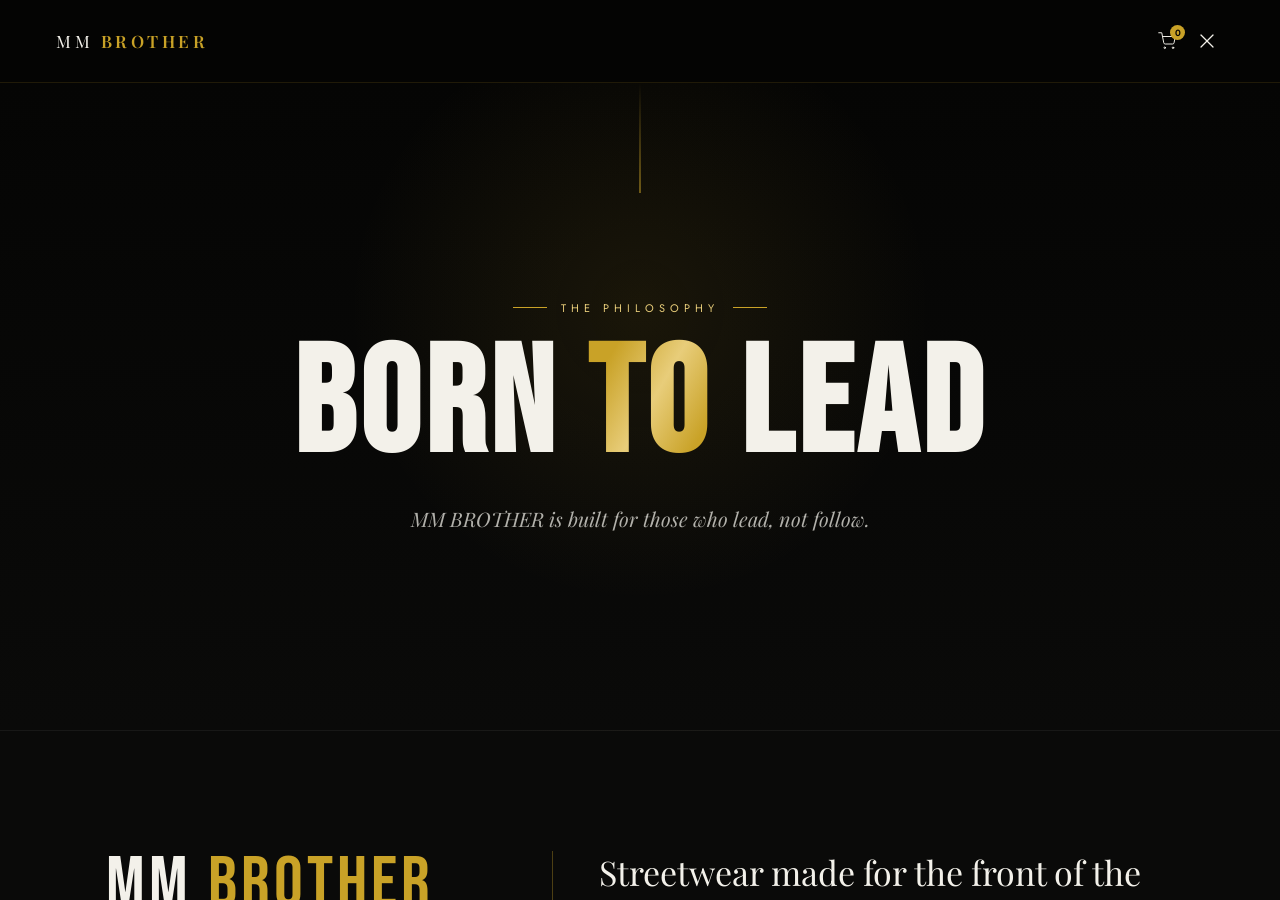
==== commit 275d6536: "Fix HTML doctype and add error div" ====
--- a/about.html
+++ b/about.html
@@ -1,4 +1,4 @@
- <!DOCTYPE html>
+<!DOCTYPE html>
 <html lang="en">
 <head>
 <meta charset="UTF-8">
@@ -211,6 +211,7 @@
         <button class="qv-size">L</button>
         <button class="qv-size">XL</button>
       </div>
+      <div class="size-select-error" id="qvSizeError"></div>
       <button class="btn btn-solid qv-add" id="qvAddBtn">ADD TO CART</button>
     </div>
   </div>
--- a/css/style.css
+++ b/css/style.css
@@ -1,4 +1,4 @@
-  :root{
+ :root{
     --black: #0a0a09;
     --black-deep: #050504;
     --white: #f3f1ea;
@@ -1619,6 +1619,17 @@
     margin:0 auto 56px;
     padding:0 24px;
   }
+  /* Make this section's own identity read clearly — scoped to shop-look
+     only so the shared .section-title/.section-eyebrow styling used by
+     other sections is untouched. */
+  .shop-look-head .section-eyebrow{
+    font-size:12px;
+    letter-spacing:6px;
+  }
+  .shop-look-head .section-title{
+    font-size:clamp(48px, 7vw, 92px);
+    letter-spacing:5px;
+  }
 
   .shop-look-visual{
     position:relative;
@@ -1627,6 +1638,12 @@
     padding:0 32px;
   }
 
+  /* ---------- Shop The Look: single-frame continuous slider ----------
+     One frame, all pictures cross-fade through it and loop continuously
+     (last back to first). Only a light bottom gradient — just enough to
+     keep the caption/button readable — so the photos stay clear rather
+     than washed out. Works with however many .look-slide elements are
+     present, so adding more pictures later needs no CSS/JS changes. */
   .shop-look-frame{
     position:relative;
     height:92vh;
@@ -1636,23 +1653,30 @@
     border:1px solid rgba(243,241,234,0.12);
   }
 
-  .shop-look-frame img,
-  .shop-look-frame video{
+  .look-slide{
+    position:absolute;
+    inset:0;
+    opacity:0;
+    visibility:hidden;
+    transition:opacity 1.1s ease;
+  }
+  .look-slide.active{
+    opacity:1;
+    visibility:visible;
+  }
+  .look-slide img{
     position:absolute;
     inset:0;
     width:100%;
     height:100%;
     object-fit:cover;
     object-position:center;
-    filter:grayscale(30%) contrast(1.05) brightness(0.86);
+    filter:grayscale(15%) contrast(1.03) brightness(0.96);
     transform:scale(1.0);
-    transition:transform 1.6s cubic-bezier(.16,.9,.25,1), filter 1s ease;
-  }
-
-  .shop-look-frame:hover img,
-  .shop-look-frame:hover video{
-    transform:scale(1.045);
-    filter:grayscale(0%) contrast(1.05) brightness(0.92);
+    transition:transform 7s ease;
+  }
+  .look-slide.active img{
+    transform:scale(1.06);
   }
 
   .shop-look-frame::after{
@@ -1660,9 +1684,7 @@
     position:absolute;
     inset:0;
     z-index:1;
-    background:
-      linear-gradient(to top, rgba(5,5,4,0.94) 0%, rgba(5,5,4,0.3) 26%, rgba(5,5,4,0) 52%, rgba(5,5,4,0.22) 100%),
-      linear-gradient(to right, rgba(5,5,4,0.3) 0%, rgba(5,5,4,0) 18%, rgba(5,5,4,0) 82%, rgba(5,5,4,0.3) 100%);
+    background:linear-gradient(to top, rgba(5,5,4,0.9) 0%, rgba(5,5,4,0.45) 16%, rgba(5,5,4,0) 40%);
     pointer-events:none;
   }
 
@@ -1693,6 +1715,24 @@
   .shop-look-content .btn{
     display:inline-block;
     margin-top:32px;
+  }
+
+  /* Desktop/laptop only — the source photos are portrait, so the tall,
+     wide-open frame at this size was cropping the top/bottom of the
+     model/product. Containing the image (instead of cropping to cover)
+     guarantees the whole picture stays visible, and narrowing the frame
+     to a portrait-friendly width keeps it filling the frame nicely
+     instead of floating in a wide letterboxed strip. Mobile/tablet
+     (<=980px) are untouched — their sizing stays exactly as before. */
+  @media (min-width: 981px){
+    .shop-look-frame{
+      width:min(100%, 640px);
+      margin:0 auto;
+    }
+    .look-slide img{
+      object-fit:contain;
+      background:var(--black);
+    }
   }
 
   /* ---------- Brand Statement ---------- */
@@ -2695,6 +2735,15 @@
     display:none;
   }
   .shop-overlay.open, .pdp-overlay.open{ display:block; }
+
+  /* Groups the cart icon + close button together on the right side of a
+     page topbar (About/Shop/Product), so shoppers can reach the cart
+     without leaving the page they're on. */
+  .topbar-actions{
+    display:flex;
+    align-items:center;
+    gap:14px;
+  }
 
   .shop-overlay .co-topbar, .pdp-overlay .co-topbar{
     display:flex;
